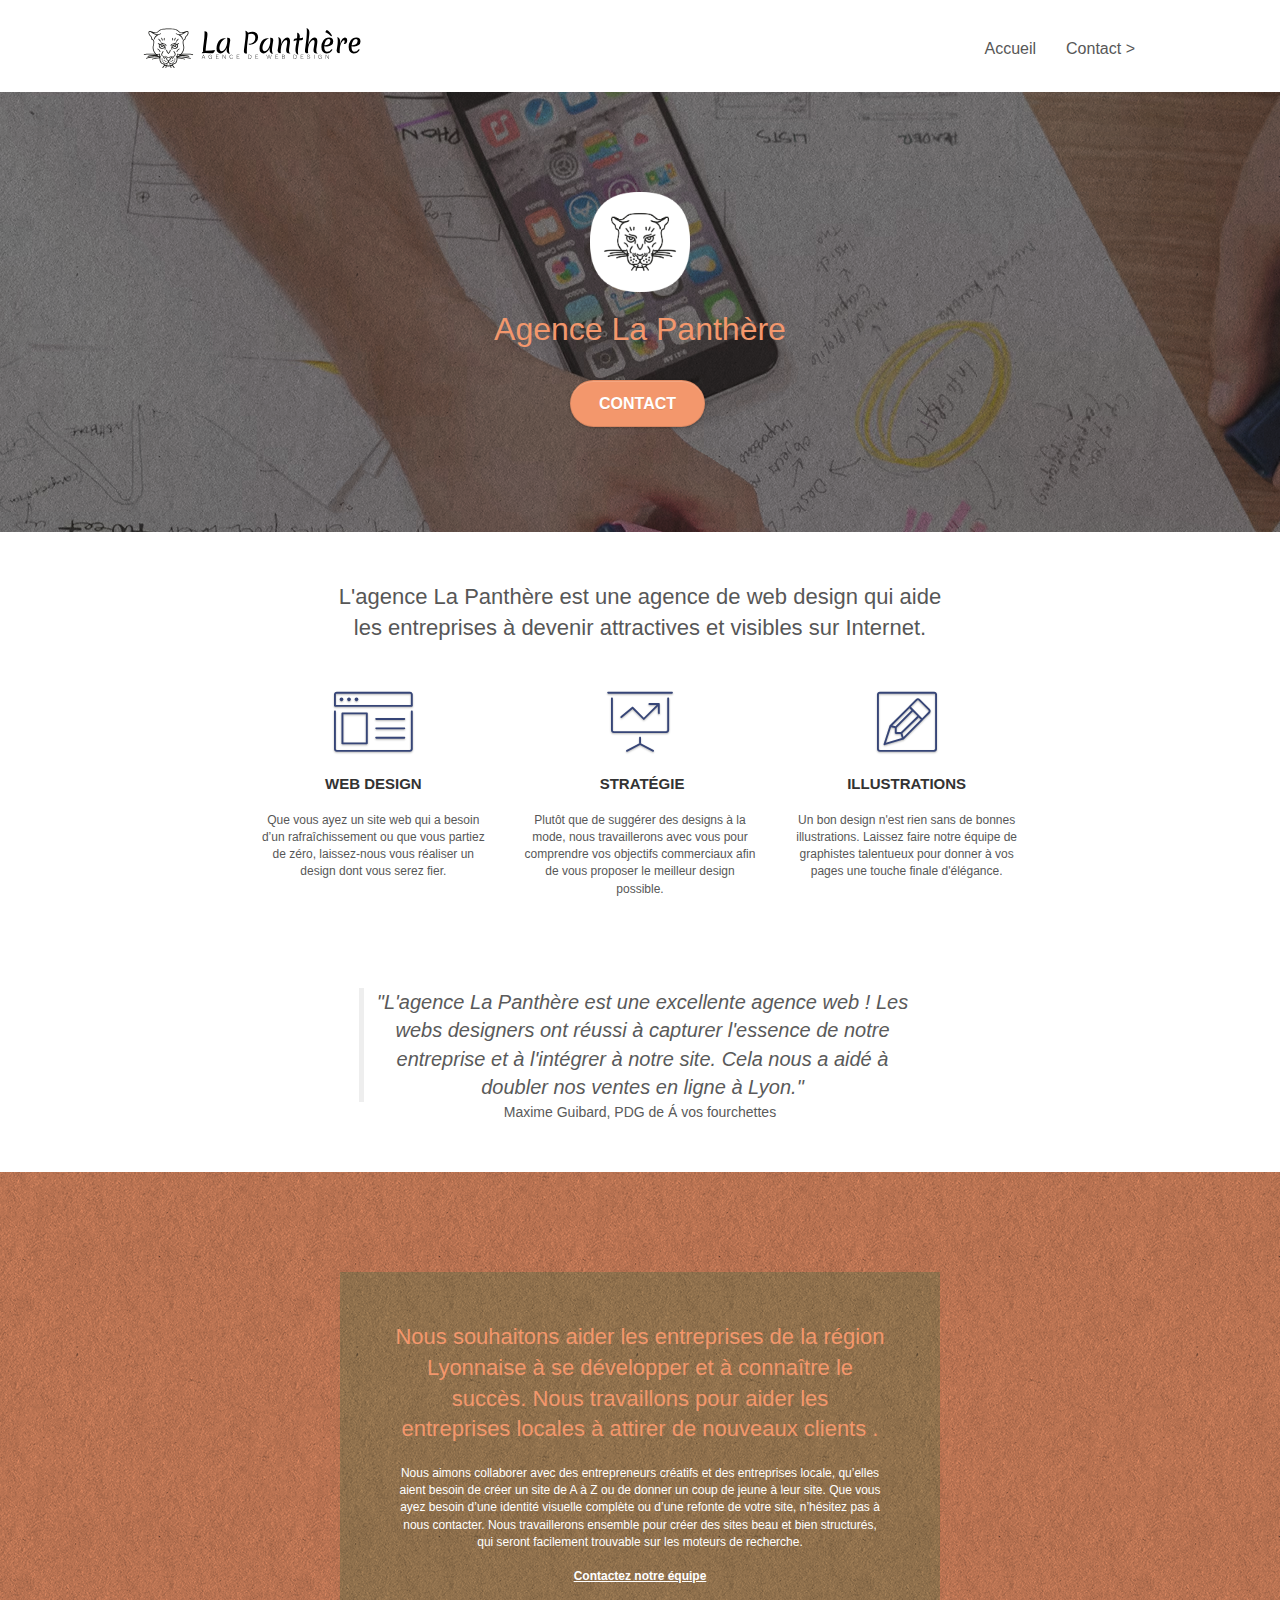
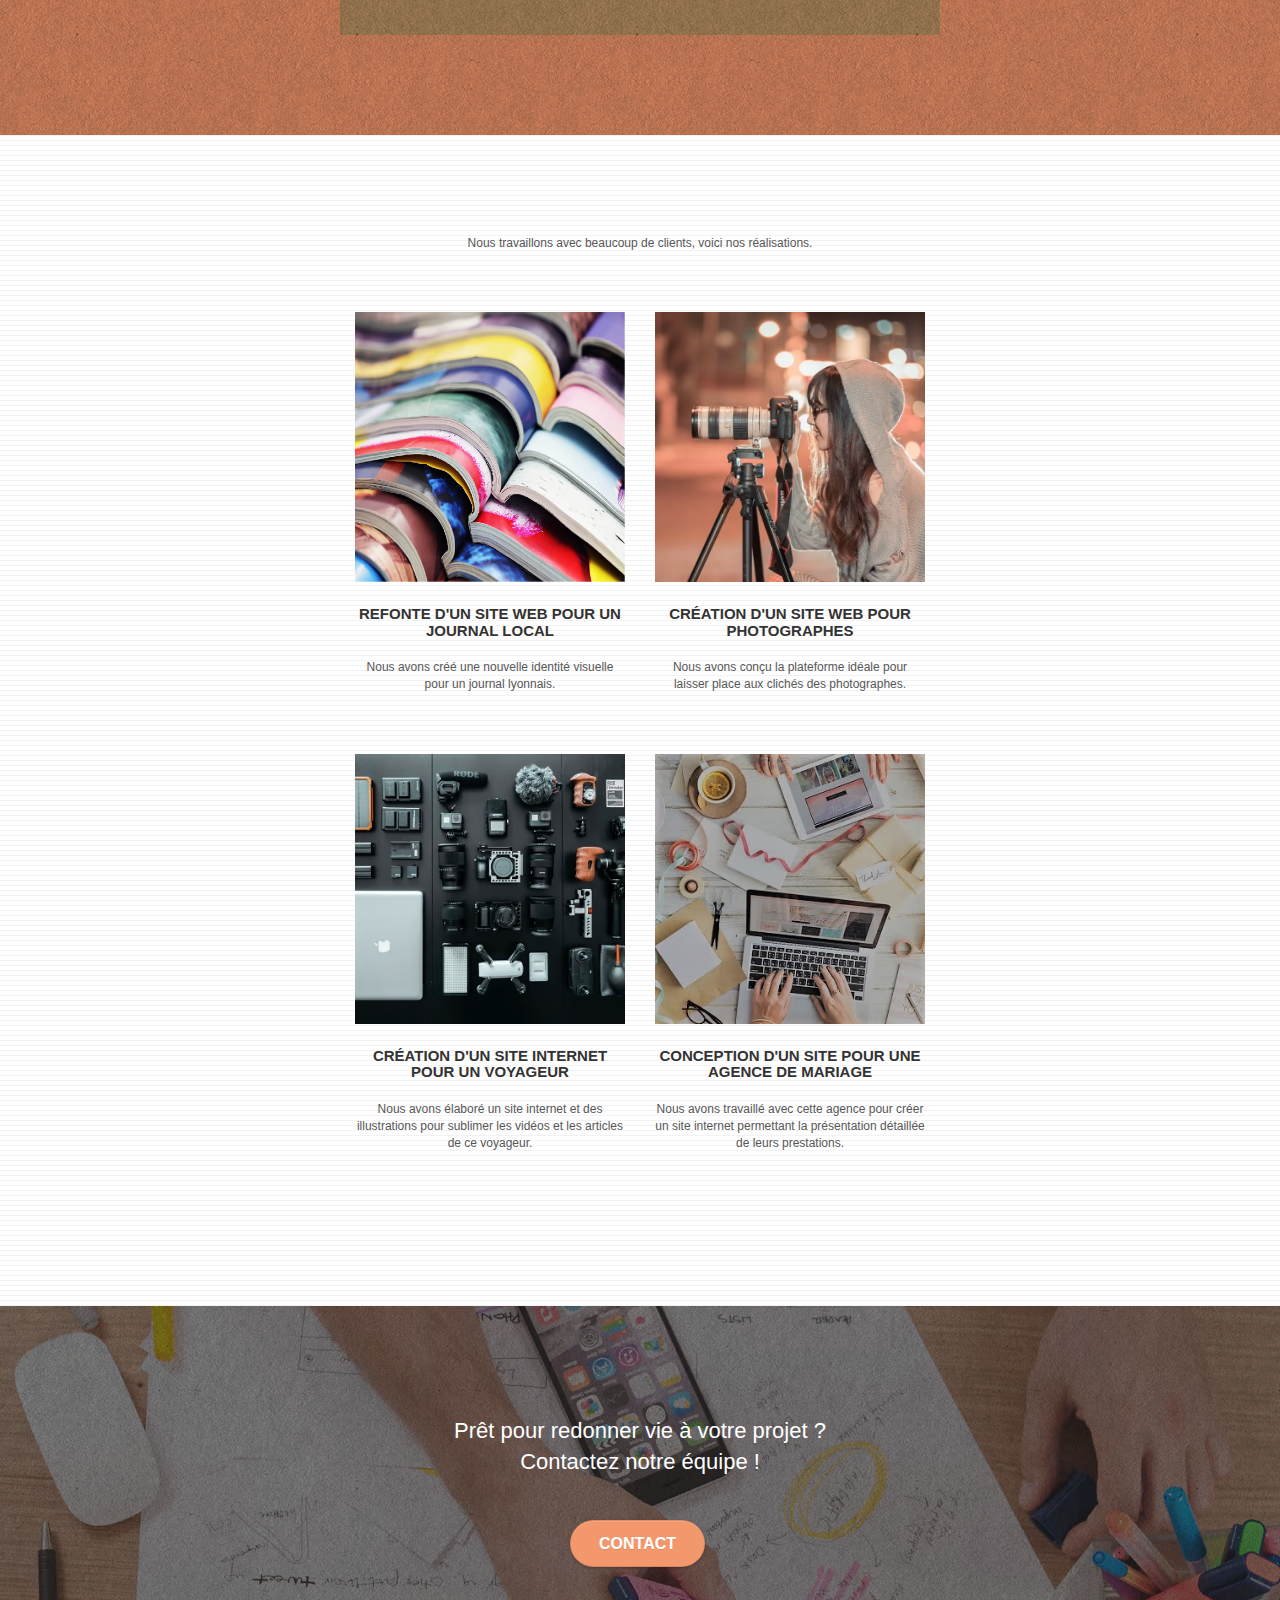
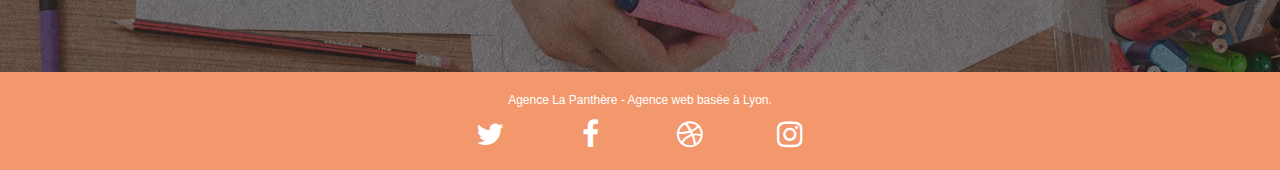
==== index.html @ 61e49437 "fix text color bloc5 indexhtml" ====
<!DOCTYPE html>
<html lang="fr">
  <head>
    <meta charset="utf-8" />
    <meta
      name="description"
      content="La Panthère est une entreprise de webdesign à Paris qui aide les entreprises a développer leur image et leur image et leur branding sur internet."
    />
    <meta
      name="viewport"
      content="width=device-width, initial-scale=1.0, viewport-fit=cover"
    />
    <link rel="shortcut icon" type="image/png" href="favicon.jpg" />

    <link rel="stylesheet" type="text/css" href="./css/bootstrap.css" />
    <link rel="stylesheet" type="text/css" href="style.css" />
    <link rel="stylesheet" type="text/css" href="./css/font-awesome.css" />
    <link rel="stylesheet" type="text/css" href="./css/et-line.css" />

    <title>Agence La Panthère - Entreprise de web design à Paris</title>

    <!-- Analytics -->

    <!-- Analytics END -->
  </head>
  <body>
    <!-- Principal conteneur -->
    <div class="page-container">
      <!-- bloc-0 -->
      <header class="bloc bgc-white l-bloc" id="bloc-0">
        <div class="container bloc-sm">
          <nav class="navbar row">
            <div class="navbar-header">
              <a class="navbar-brand" href="index.html"
                ><img
                  src="img/agence-la-panthere-monochrome.svg"
                  alt="Image d'une tête de panthère suivi du nom de l'entreprise 'Agence La panthère'"
                  height="40"
                  width="100%"
              /></a>
              <button
                id="nav-toggle"
                type="button"
                class="ui-navbar-toggle navbar-toggle"
                data-toggle="collapse"
                data-target=".navbar-1"
              >
                <span class="sr-only">Toggle navigation</span
                ><span class="icon-bar"></span><span class="icon-bar"></span
                ><span class="icon-bar"></span>
              </button>
            </div>
            <div class="collapse navbar-collapse navbar-1 special-dropdown-nav">
              <ul class="site-navigation nav navbar-nav">
                <li>
                  <a href="index.html">Accueil</a>
                </li>
                <li>
                  <a href="contact.html">Contact &gt;</a>
                </li>
              </ul>
            </div>
          </nav>
        </div>
      </header>
      <!-- bloc-0 END -->

      <main>
        <!-- bloc-1-presentation -->
        <section
          class="bloc bgc-dark-slate-blue bg-banniere d-bloc bg-t-edge bloc-bg-texture texture-paper b-parallax"
          id="bloc-1-hero"
        >
          <div class="container bloc-lg">
            <div class="row tight-width-whitespace">
              <div class="col-sm-12">
                <img
                  src="img/logo-min.png"
                  class="center-block image-resize-mode"
                  height="100%"
                  width="100"
                  alt="Image d'une tête de panthère - logo de l'agence"
                />
                <h1 class="text-center hero-bloc-text tc-white">
                  Agence La Panthère
                </h1>
                <div class="text-center">
                  <a
                    href="contact.html"
                    class="btn btn-lg btn-clean btn-rd cta-hero btn-atomic-tangerine"
                    id="cta-hero"
                    >Contact</a
                  >
                </div>
              </div>
            </div>
          </div>
        </section>
        <!-- bloc-1-presentation END -->

        <!-- bloc-2-services -->
        <section class="bloc bgc-white l-bloc" id="bloc-2-services">
          <div class="container bloc-md">
            <div class="row">
              <div class="col-sm-12 text-center">
                <h2 class="remplacement_titre">
                  L'agence La Panthère est une agence de web design qui aide les
                  entreprises à devenir attractives et visibles sur Internet.
                </h2>
              </div>
            </div>
            <div class="row voffset-lg med-width-whitespace">
              <div class="col-sm-4">
                <div class="text-center">
                  <span
                    class="et-icon-browser sm-shadow icon-dark-slate-blue icons icon-lg"
                  ></span>
                </div>
                <h3 class="mg-md text-center">Web design</h3>
                <p class="text-center">
                  Que vous ayez un site web qui a besoin d&rsquo;un
                  rafraîchissement ou que vous partiez de zéro, laissez-nous
                  vous réaliser un design dont vous serez fier.
                </p>
              </div>
              <div class="col-sm-4">
                <div class="text-center">
                  <span
                    class="et-icon-presentation sm-shadow icon-dark-slate-blue icons icon-lg"
                  ></span>
                </div>
                <h3 class="mg-md text-center">&nbsp;Stratégie</h3>
                <p class="text-center">
                  Plutôt que de suggérer des designs à la mode, nous
                  travaillerons avec vous pour comprendre vos objectifs
                  commerciaux afin de vous proposer le meilleur design
                  possible.<br />
                </p>
              </div>
              <div class="col-sm-4">
                <div class="text-center">
                  <span
                    class="et-icon-edit sm-shadow icon-dark-slate-blue icons icon-lg"
                  ></span>
                </div>
                <h3 class="mg-md text-center">Illustrations</h3>
                <p class="text-center">
                  Un bon design n'est rien sans de bonnes illustrations. Laissez
                  faire notre équipe de graphistes talentueux pour donner à vos
                  pages une touche finale d'élégance.
                </p>
              </div>
            </div>
            <div class="row voffset-lg voffset">
              <div class="col-xs-12 col-md-8 col-md-offset-2 text-center">
                <blockquote class="remplacement_citation">
                  "L'agence La Panthère est une excellente agence web ! Les webs
                  designers ont réussi à capturer l'essence de notre entreprise
                  et à l'intégrer à notre site. Cela nous a aidé à doubler nos
                  ventes en ligne à Lyon."
                </blockquote>
                <cite class="remplacement_auteur"
                  >Maxime Guibard, PDG de Á vos fourchettes</cite
                >
              </div>
            </div>
          </div>
        </section>
        <!-- bloc-2-services END -->

        <!-- bloc-3-what-i-do -->
        <section
          class="bloc tc-white bgc-atomic-tangerine bg-presentation d-bloc bloc-bg-texture texture-paper b-parallax"
          id="bloc-3-what-i-do"
        >
          <div class="container bloc-lg">
            <div class="row tight-width-whitespace black-background">
              <div class="col-sm-12">
                <h2 class="mg-md text-center tc-white">
                  Nous souhaitons aider les entreprises de la région Lyonnaise à
                  se développer et à connaître le succès. Nous travaillons pour
                  aider les entreprises locales à attirer de nouveaux clients
                  .<br />
                </h2>
                <p class="text-center white">
                  Nous aimons collaborer avec des entrepreneurs créatifs et des
                  entreprises locale, qu’elles aient besoin de créer un site de
                  A à Z ou de donner un coup de jeune à leur site. Que vous ayez
                  besoin d’une identité visuelle complète ou d’une refonte de
                  votre site, n’hésitez pas à nous contacter. Nous travaillerons
                  ensemble pour créer des sites beau et bien structurés, qui
                  seront facilement trouvable sur les moteurs de recherche.
                  <br /><br /><a class="ltc-white bold-link" href="contact.html"
                    >Contactez notre équipe</a
                  ><br />
                </p>
              </div>
            </div>
          </div>
        </section>
        <!-- bloc-3-what-i-do END -->

        <!-- bloc-4-portfolio -->
        <section
          class="bloc bgc-white bg-lines-h2-bg bg-repeat l-bloc"
          id="bloc-4-portfolio"
        >
          <div class="container bloc-lg">
            <div class="row">
              <div class="col-sm-12 text-center">
                <p>
                  Nous travaillons avec beaucoup de clients, voici nos
                  réalisations.
                </p>
              </div>
            </div>
            <div class="row tight-width-whitespace portfolio-row">
              <div class="col-sm-6">
                <a
                  href="#"
                  data-lightbox="img/1.avif"
                  data-gallery-id="gallery-1"
                  data-caption="Refonte d'un site web pour un journal local"
                  data-frame="snapshot-lb"
                  ><img
                    height="100%"
                    width="100%"
                    src="img/1.avif"
                    alt="Empilement de livres ouverts en décalage et aux couleurs
                  diverses."
                    class="img-responsive portfolio-thumb"
                /></a>
                <h3 class="mg-md text-center">
                  Refonte d'un site web pour un journal local
                </h3>
                <p class="text-center">
                  Nous avons créé une nouvelle identité visuelle pour un journal
                  lyonnais.
                </p>
              </div>
              <div class="col-sm-6">
                <a
                  href="#"
                  data-lightbox="img/2.avif"
                  data-gallery-id="gallery-1"
                  data-caption="Création d'un site web pour photographes"
                  data-frame="snapshot-lb"
                  ><img
                    height="100%"
                    width="100%"
                    src="img/2.avif"
                    class="img-responsive portfolio-thumb"
                    alt="Jeune photographe de rue prenant un cliché dans la nuit."
                /></a>
                <h3 class="mg-md text-center">
                  Création d'un site web pour photographes
                </h3>
                <p class="text-center">
                  Nous avons conçu la plateforme idéale pour laisser place aux
                  clichés des photographes.
                </p>
              </div>
            </div>
            <div class="row tight-width-whitespace portfolio-row">
              <div class="col-sm-6">
                <a
                  href="#"
                  data-lightbox="img/3.avif"
                  data-gallery-id="gallery-1"
                  data-caption="Création d'un site internet pour un voyageur"
                  data-frame="snapshot-lb"
                  ><img
                    height="100%"
                    width="100%"
                    src="img/3.avif"
                    class="img-responsive portfolio-thumb"
                    alt="Divers éléments d'appareils photo, ordinateur, micro, batteries d'énergie..."
                /></a>
                <h3 class="mg-md text-center">
                  Création d'un site internet pour un voyageur
                </h3>
                <p class="text-center">
                  Nous avons élaboré un site internet et des illustrations pour
                  sublimer les vidéos et les articles de ce voyageur.
                </p>
              </div>
              <div class="col-sm-6">
                <a
                  href="#"
                  data-lightbox="img/4.avif"
                  data-gallery-id="gallery-1"
                  data-caption="Conception d'un site pour une agence de mariage"
                  data-frame="snapshot-lb"
                  ><img
                    height="100%"
                    width="100%"
                    src="img/4.avif"
                    class="img-responsive portfolio-thumb"
                    alt="Table de travail avec des rubans, des cartes postales, ciseau, des enveloppes, du scotch..."
                /></a>
                <h3 class="mg-md text-center">
                  Conception d'un site pour une agence de mariage
                </h3>
                <p class="text-center">
                  Nous avons travaillé avec cette agence pour créer un site
                  internet permettant la présentation détaillée de leurs
                  prestations.
                </p>
              </div>
            </div>
          </div>
        </section>
        <!-- bloc-4-portfolio END -->

        <!-- bloc-5-cta -->
        <section
          class="bloc bgc-dark-slate-blue bg-banniere d-bloc bloc-bg-texture texture-paper"
          id="bloc-5-cta"
        >
          <div class="container bloc-lg">
            <div class="row relative">
              <h2 class="mg-md text-center white">
                Prêt pour redonner vie à votre projet ?<br />Contactez notre
                équipe !
              </h2>
              <div class="col-sm-12 text-center">
                <a
                  href="contact.html"
                  class="btn btn-atomic-tangerine btn-clean btn-rd btn-lg cta-hero"
                  >Contact</a
                >
              </div>
            </div>
          </div>
        </section>
        <!-- bloc-5-cta END -->
      </main>

      <!-- Footer - bloc-8 -->
      <footer class="bloc bgc-atomic-tangerine d-bloc" id="bloc-8">
        <div class="container bloc-sm">
          <div class="row">
            <div class="col-sm-12">
              <p class="text-center white">
                Agence La Panthère - Agence web basée à Lyon.<br />
              </p>
              <div class="row row-no-gutters social">
                <div class="col-sm-3">
                  <div class="text-center">
                    <a class="social" href="#" aria-label="twitter"
                      ><span class="fa fa-twitter icon-md"></span
                    ></a>
                  </div>
                </div>
                <div class="col-sm-3">
                  <div class="text-center">
                    <a class="social" href="#" aria-label="facebook"
                      ><span class="fa fa-facebook icon-md"></span
                    ></a>
                  </div>
                </div>
                <div class="col-sm-3">
                  <div class="text-center">
                    <a class="social" href="#" aria-label="dribble"
                      ><span class="fa fa-dribbble icon-md"></span
                    ></a>
                  </div>
                </div>
                <div class="col-sm-3">
                  <div class="text-center">
                    <a class="social" href="#" aria-label="instagram"
                      ><span class="fa fa-instagram icon-md"></span
                    ></a>
                  </div>
                </div>
              </div>
            </div>
          </div>
        </div>
      </footer>
      <!-- Footer - bloc-8 END -->
    </div>
    <!-- Principal conteneur END -->

    <!-- zone de script-->
    <script src="./js/jquery-2.1.0.js" defer></script>
    <script src="./js/bootstrap.js" defer></script>
    <script src="./js/blocs.js" defer></script>
    <script src="./js/jquery.touchSwipe.js" defer></script>
    <script src="./js/gmaps.js" defer></script>
  </body>
</html>
---- style.css ----
body {
  margin: 0;
  padding: 0;
  background: #fff;
  overflow-x: hidden;
  -webkit-font-smoothing: antialiased;
  -moz-osx-font-smoothing: grayscale;
}

a,
button {
  transition: all 0.3s ease-in-out;
  outline: none !important;
}

a:hover {
  text-decoration: none;
  cursor: pointer;
}

#page-loading-blocs-notifaction {
  position: fixed;
  top: 0;
  bottom: 0;
  width: 100%;
  z-index: 100000;
  background: #ffffff url("img/pageload-spinner.gif") no-repeat center center;
}

.bloc {
  width: 100%;
  clear: both;
  background: 50% 50% no-repeat;
  padding: 0 50px;
  -webkit-background-size: cover;
  -moz-background-size: cover;
  -o-background-size: cover;
  background-size: cover;
  position: relative;
}

.bloc .container {
  padding-left: 0;
  padding-right: 0;
}

.bloc-lg {
  padding: 100px 50px;
}

.bloc-md {
  padding: 50px;
}

.bloc-sm {
  padding: 20px 50px;
}

.bg-center,
.bg-l-edge,
.bg-r-edge,
.bg-t-edge,
.bg-b-edge,
.bg-tl-edge,
.bg-bl-edge,
.bg-tr-edge,
.bg-br-edge,
.bg-repeat {
  -webkit-background-size: auto !important;
  -moz-background-size: auto !important;
  -o-background-size: auto !important;
  background-size: auto !important;
}

.bg-repeat {
  background: repeat;
}

.bg-t-edge {
  background: top no-repeat;
}

.bloc-bg-texture::before {
  content: "";
  background-size: 2px 2px;
  position: absolute;
  top: 0;
  bottom: 0;
  left: 0;
  right: 0;
}

.texture-paper::before {
  background: url("img/texture-paper-min.png");
  background-size: 280px 280px;
}

.b-parallax {
  background-attachment: fixed;
}

.d-bloc {
  color: rgba(255, 255, 255, 0.7);
}

.d-bloc button:hover {
  color: rgba(255, 255, 255, 0.9);
}

.d-bloc .icon-round,
.d-bloc .icon-square,
.d-bloc .icon-rounded,
.d-bloc .icon-semi-rounded-a,
.d-bloc .icon-semi-rounded-b {
  border-color: rgba(255, 255, 255, 0.9);
}

.d-bloc .divider-h span {
  border-color: rgba(255, 255, 255, 0.2);
}

.d-bloc .a-btn,
.d-bloc .navbar a,
.d-bloc .navbar-brand,
.d-bloc a .icon-sm,
.d-bloc a .icon-md,
.d-bloc a .icon-lg,
.d-bloc a .icon-xl,
.d-bloc h1 a,
.d-bloc h2 a,
.d-bloc h3 a,
.d-bloc h4 a,
.d-bloc h5 a,
.d-bloc h6 a,
.d-bloc p a {
  color: rgba(255, 255, 255, 0.6);
}

.d-bloc .a-btn:hover,
.d-bloc .navbar a:hover,
.d-bloc .navbar-brand:hover,
.d-bloc a:hover .icon-sm,
.d-bloc a:hover .icon-md,
.d-bloc a:hover .icon-lg,
.d-bloc a:hover .icon-xl,
.d-bloc h1 a:hover,
.d-bloc h2 a:hover,
.d-bloc h3 a:hover,
.d-bloc h4 a:hover,
.d-bloc h5 a:hover,
.d-bloc h6 a:hover,
.d-bloc p a:hover {
  color: rgba(255, 255, 255, 1);
}

.d-bloc .navbar-toggle .icon-bar {
  background: rgba(255, 255, 255, 1);
}

.d-bloc .btn-wire,
.d-bloc .btn-wire:hover {
  color: rgba(255, 255, 255, 1);
  border-color: rgba(255, 255, 255, 1);
}

.d-bloc .panel {
  color: rgba(0, 0, 0, 0.5);
}

.d-bloc .panel button:hover {
  color: rgba(0, 0, 0, 0.7);
}

.d-bloc .panel icon {
  border-color: rgba(0, 0, 0, 0.7);
}

.d-bloc .panel .divider-h span {
  border-color: rgba(0, 0, 0, 0.1);
}

.d-bloc .panel .a-btn {
  color: rgba(0, 0, 0, 0.6);
}

.d-bloc .panel .a-btn:hover {
  color: rgba(0, 0, 0, 1);
}

.d-bloc .panel .btn-wire,
.d-bloc .panel .btn-wire:hover {
  color: rgba(0, 0, 0, 0.7);
  border-color: rgba(0, 0, 0, 0.3);
}

.d-bloc .panel,
.l-bloc {
  color: rgba(0, 0, 0, 0.5);
}

.d-bloc .panel button:hover,
.l-bloc button:hover {
  color: rgba(0, 0, 0, 0.7);
}

.l-bloc .icon-round,
.l-bloc .icon-square,
.l-bloc .icon-rounded,
.l-bloc .icon-semi-rounded-a,
.l-bloc .icon-semi-rounded-b {
  border-color: rgba(0, 0, 0, 0.7);
}

.d-bloc .panel .divider-h span,
.l-bloc .divider-h span {
  border-color: rgba(0, 0, 0, 0.1);
}

.d-bloc .panel .a-btn,
.l-bloc .a-btn,
.l-bloc .navbar a,
.l-bloc .navbar-brand,
.l-bloc a .icon-sm,
.l-bloc a .icon-md,
.l-bloc a .icon-lg,
.l-bloc a .icon-xl,
.l-bloc h1 a,
.l-bloc h2 a,
.l-bloc h3 a,
.l-bloc h4 a,
.l-bloc h5 a,
.l-bloc h6 a,
.l-bloc p a {
  color: rgba(0, 0, 0, 0.6);
}

.d-bloc .panel .a-btn:hover,
.l-bloc .a-btn:hover,
.l-bloc .navbar a:hover,
.l-bloc .navbar-brand:hover,
.l-bloc a:hover .icon-sm,
.l-bloc a:hover .icon-md,
.l-bloc a:hover .icon-lg,
.l-bloc a:hover .icon-xl,
.l-bloc h1 a:hover,
.l-bloc h2 a:hover,
.l-bloc h3 a:hover,
.l-bloc h4 a:hover,
.l-bloc h5 a:hover,
.l-bloc h6 a:hover,
.l-bloc p a:hover {
  color: rgba(0, 0, 0, 1);
}

.l-bloc .navbar-toggle .icon-bar {
  color: rgba(0, 0, 0, 0.6);
}

.d-bloc .panel .btn-wire,
.d-bloc .panel .btn-wire:hover,
.l-bloc .btn-wire,
.l-bloc .btn-wire:hover {
  color: rgba(0, 0, 0, 0.7);
  border-color: rgba(0, 0, 0, 0.3);
}

.voffset {
  margin-top: 30px;
}

.voffset-lg {
  margin-top: 80px;
}

.row-no-gutters {
  margin-right: 0;
  margin-left: 0;
}

.row.row-no-gutters > [class^="col-"],
.row.row-no-gutters > [class*=" col-"] {
  padding-right: 0;
  padding-left: 0;
}

#bloc-1-hero h1 {
  font-size: 32px;
}

.navbar {
  margin-bottom: 0;
  z-index: 1;
}

.navbar-brand {
  height: auto;
  padding: 3px 15px;
  font-size: 25px;
  font-weight: normal;
  font-weight: 600;
  line-height: 44px;
}

.navbar-brand img {
  max-height: 200px;
  margin: 0 5px 0 0;
  display: inline;
}

.navbar-brand img[src$="svg"] {
  min-width: 100px;
}

.nav-center .navbar-brand img {
  margin: 0;
}

.navbar .nav {
  padding-top: 2px;
  margin-right: -16px;
  float: right;
  z-index: 1;
}

.nav > li {
  float: left;
  margin-top: 4px;
  font-size: 16px;
}

.navbar-nav .open .dropdown-menu > li > a {
  text-align: inherit;
}

.nav > li a:hover,
.nav > li a:focus {
  background: transparent;
}

.navbar-toggle {
  margin: 10px 10px 0 0;
  border: 0px;
}

.navbar-toggle:hover {
  background: transparent !important;
}

.navbar-toggle .icon-bar {
  background-color: rgba(0, 0, 0, 0.5);
  width: 26px;
}

.nav-invert .navbar .nav {
  float: left;
}

.nav-invert .navbar-header,
.nav-invert .navbar-brand {
  float: right;
  position: relative;
  z-index: 2;
}

@media (min-width: 768px) {
  .site-navigation {
    position: absolute;
    top: 50%;
    right: 20px;
    transform: translate(0, -50%);
    -webkit-transform: translateY(-50%);
  }
  .nav > li .dropdown-menu a,
  .nav > li .dropdown-menu a:hover {
    color: #484848;
  }
  .nav-invert .site-navigation {
    left: 0;
    right: 0;
  }
  .nav-center {
    text-align: center;
  }
  .nav-center .navbar-header {
    width: 100%;
  }
  .nav-center .navbar-header,
  .nav-center .navbar-brand,
  .nav-center .nav > li {
    float: none;
    display: inline-block;
  }
  .nav-center .site-navigation {
    position: relative;
    width: 100%;
    right: 0;
    margin-right: 0px;
    margin-top: 20px;
  }
  .nav-center.mini-nav .navbar-toggle {
    float: none;
    margin: 10px auto 0;
  }
}

.nav > li > .dropdown a {
  background: none !important;
  display: block;
  padding: 14px 15px;
}

nav .caret {
  margin: 0 5px;
}

.dropdown-menu .dropdown-menu {
  top: -8px;
  left: 100%;
}

.dropdown-menu .dropmenu-flow-right {
  top: 100%;
  left: 0;
  margin-left: -1px;
  border-top-left-radius: 0;
  border-top-right-radius: 0;
}

.dropdown-menu .dropdown span {
  border: 4px solid black;
  border-top-color: transparent;
  border-right-color: transparent;
  border-bottom-color: transparent;
  margin: 6px -5px 0 0 !important;
  float: right;
}

.mg-md {
  margin-top: 10px;
  margin-bottom: 20px;
}

.mg-lg {
  margin-top: 10px;
  margin-bottom: 40px;
}

.btn {
  margin: 0 5px 5px 0;
}

.btn.pull-right {
  margin: 0 0 5px 5px;
}

.btn-d,
.btn-d:hover,
.btn-d:focus {
  color: #fff;
  background: rgba(0, 0, 0, 0.3);
}

button {
  outline: none !important;
}

.btn-rd {
  border-radius: 40px;
}

.btn-clean {
  border: 1px solid rgba(0, 0, 0, 0.08);
  border-bottom-color: rgba(0, 0, 0, 0.1);
  text-shadow: 0 1px 0 rgba(0, 0, 1, 0.1);
  box-shadow: 0 1px 3px rgba(0, 0, 1, 0.25),
    inset 0 1px 0 0 rgba(255, 255, 255, 0.15);
}

.icon-md {
  font-size: 30px !important;
}

.icon-lg {
  font-size: 60px !important;
}

.sm-shadow {
  text-shadow: 0 1px 2px rgba(0, 0, 0, 0.3);
}

.panel-sq,
.panel-sq .panel-heading,
.panel-sq .panel-footer {
  border-radius: 0;
}

.panel-rd {
  border-radius: 30px;
}

.panel-rd .panel-heading {
  border-radius: 29px 29px 0 0;
}

.panel-rd .panel-footer {
  border-radius: 0 0 29px 29px;
}

.form-control {
  border-color: rgba(0, 0, 0, 0.1);
  box-shadow: none;
}

.scrollToTop {
  width: 40px;
  height: 40px;
  position: fixed;
  bottom: 20px;
  right: 20px;
  opacity: 0;
  z-index: 500;
  transition: all 0.3s ease-in-out;
}

.scrollToTop span {
  margin-top: 6px;
}

.showScrollTop {
  font-size: 14px;
  opacity: 1;
}

a[data-lightbox] {
  position: relative;
  display: block;
  text-align: center;
}

a[data-lightbox]:hover::before {
  content: "+";
  font-family: "HelveticaNeue-Light", "Helvetica Neue Light", "Helvetica Neue",
    Helvetica, Arial;
  font-size: 32px;
  width: 50px;
  height: 50px;
  margin-left: -25px;
  border-radius: 50%;
  background: rgba(0, 0, 0, 0.6);
  color: #fff;
  font-weight: 100;
  z-index: 1;
  position: absolute;
  top: 50%;
  transform: translateY(-50%);
  -webkit-transform: translateY(-50%);
}

a[data-lightbox]:hover img {
  opacity: 0.6;
  -webkit-animation-fill-mode: none;
  animation-fill-mode: none;
}

#lightbox-modal {
  display: flex;
  align-items: center;
}

#lightbox-modal .modal-dialog {
  width: 90%;
  max-width: 900px;
  margin: 0 auto 0;
}

#lightbox-modal .modal-dialog img {
  max-height: 90vh;
  margin: 0 auto;
}

.lightbox-caption {
  padding: 20px;
  color: #fff;
  background: rgba(0, 0, 0, 0.5);
  position: absolute;
  left: 15px;
  right: 15px;
  bottom: 5px;
}

.close-lightbox {
  color: #fff;
  font-size: 30px;
  position: absolute;
  top: 20px;
  right: 20px;
  z-index: 20;
  background: rgba(0, 0, 0, 0.5);
  border: none;
  line-height: 30px;
  padding: 0 9px 5px;
  opacity: 0.3;
}

.close-lightbox:hover,
.next-lightbox:hover,
.prev-lightbox:hover {
  opacity: 1;
  color: #fff;
}

.next-lightbox,
.prev-lightbox {
  font-size: 20px;
  color: rgba(255, 255, 255, 0.9);
  background: rgba(0, 0, 0, 0.5);
  transition: all 0.2s ease-in-out;
  position: absolute;
  top: 45%;
  z-index: 1;
  opacity: 0.4;
}

.next-lightbox {
  padding: 6px 8px 1px 13px;
  right: 25px;
}

.prev-lightbox {
  padding: 6px 13px 1px 10px;
  left: 25px;
}

.snapshot-lb .modal-body {
  padding-bottom: 45px;
}

.snapshot-lb .lightbox-caption {
  padding: 0;
  color: rgba(0, 0, 0, 0.5);
  background: none;
}

h1,
h2,
h3,
h4,
h5,
h6,
p,
label,
.btn,
a {
  font-family: "helvetica";
  font-weight: 400;
  color: #575757 !important;
}

.container {
  max-width: 1000px;
}

.hero-bloc-text {
  font-size: 38px;
}

.hero-bloc-text-sub {
  font-size: 36px;
}

.statement-bloc-text {
  line-height: 26px;
  font-style: italic;
  font-size: 20px;
  text-align: center;
  font-weight: lighter;
  max-width: 520px;
  margin: auto auto auto auto;
}

p {
  font-size: 12px;
}

.tight-width-whitespace {
  max-width: 600px;
  margin: auto auto auto auto;
}

.h1 {
  font-size: 20px;
  font-family: "Open Sans";
}

.cta-hero {
  margin-top: 22px;
  color: #ffffff !important;
  text-transform: uppercase;
  padding: 12px 28px 12px 28px;
  font-size: 16px;
  font-weight: 700;
}

.social {
  max-width: 400px;
  margin: auto auto auto auto;
}

.social > span {
  color: #fff !important;
  transition: 0.3s;
}
.social > span:hover {
  color: #000 !important;
}

h2 {
  font-size: 22px;
  line-height: 1.4em;
}

h3 {
  font-size: 15px;
  text-transform: uppercase;
  font-weight: 700;
  color: #333333 !important;
}

.med-width-whitespace {
  max-width: 800px;
  margin: auto auto auto auto;
  box-shadow: 0px 0px 0px #000000;
}

h1 {
  color: #333333 !important;
}

h4 {
  color: #333333 !important;
}

.icons {
  margin-bottom: 14px;
  margin-top: 24px;
}

.white {
  color: #fff !important;
}

.portfolio-thumb {
  margin-bottom: 24px;
}

.portfolio-row {
  margin-bottom: 44px;
  margin-top: 50px;
}

.avatar {
  box-shadow: 0px 4px 9px rgba(0, 0, 0, 0.3);
}

.black-background {
  background-color: rgba(165, 147, 99, 0.7);
  padding: 40px 40px 40px 40px;
}

.bold-link {
  font-weight: 900;
  text-decoration: underline !important;
}

.bgc-white {
  background-color: #ffffff;
}

.bgc-dark-slate-blue {
  background-color: #364577;
}

.bgc-atomic-tangerine {
  background-color: #f3976c;
}

.tc-white {
  color: #f3976c !important;
}

.btn-atomic-tangerine {
  background: #f3976c;
  color: #ffffff !important;
}

.btn-atomic-tangerine:hover {
  background: #c27956 !important;
  color: #ffffff !important;
}

.ltc-white {
  color: #ffffff !important;
}

.ltc-white:hover {
  color: #cccccc !important;
}

.ltc-atomic-tangerine {
  color: #f3976c !important;
}

.ltc-atomic-tangerine:hover {
  color: #c27956 !important;
}

.icon-dark-slate-blue {
  color: #364577 !important;
  border-color: #364577 !important;
}

.bg-dots-bg {
  background-image: url("img/dots-bg.png");
}

.bg-lines-h2-bg {
  background-image: url("img/lines-h2-bg.png");
}

.bg-banniere {
  background-image: url("img/agence-la-panthere.avif");
}

.bg-presentation {
  background-image: url("img/image-de-presentation.avif");
}

@media (max-width: 1024px) {
  .bloc {
    padding-left: 20px;
    padding-right: 20px;
  }
  .bloc.full-width-bloc,
  .bloc-tile-2.full-width-bloc .container,
  .bloc-tile-3.full-width-bloc .container,
  .bloc-tile-4.full-width-bloc .container {
    padding-left: 0;
    padding-right: 0;
  }
}

@media (max-width: 992px) and (min-width: 768px) {
  .navbar .nav {
    max-width: 80%;
  }
  .nav-center.navbar .nav {
    max-width: 100%;
  }
}

@media only screen and (min-device-width: 768px) and (max-device-width: 1024px) and (orientation: landscape) {
  .b-parallax {
    background-attachment: scroll;
  }
}

@media only screen and (min-device-width: 1024px) and (max-device-width: 1366px) and (-webkit-min-device-pixel-ratio: 1.5) {
  .b-parallax {
    background-attachment: scroll;
  }
}

@media (max-width: 991px) {
  .container {
    width: 100%;
  }
  .b-parallax {
    background-attachment: scroll;
  }
  .page-container,
  #hero-bloc {
    overflow-x: hidden;
    position: relative;
  }
  .bloc {
    padding-left: constant(safe-area-inset-left);
    padding-right: constant(safe-area-inset-right);
  }
  .bloc-group,
  .bloc-group .bloc {
    display: block;
    width: 100%;
  }
  .bloc-fill-screen .fill-bloc-top-edge,
  .bloc-fill-screen .fill-bloc-bottom-edge {
    padding: 0 20px;
    padding-left: constant(safe-area-inset-left);
    padding-right: constant(safe-area-inset-right);
  }
}

@media (max-width: 767px) {
  .page-container {
    overflow-x: hidden;
    position: relative;
  }
  h1,
  h2,
  h3,
  h4,
  h5,
  h6,
  p,
  #disqus_thread {
    padding-left: 10px !important;
    padding-right: 10px !important;
  }
  .b-parallax {
    background-attachment: scroll;
  }
  .navbar .nav {
    padding-top: 0;
    border-top: 1px solid rgba(0, 0, 0, 0.2);
    float: none !important;
  }
  .navbar.row {
    margin-left: 0;
    margin-right: 0;
  }
  .site-navigation {
    position: inherit;
    transform: none;
    -webkit-transform: none;
    -ms-transform: none;
  }
  .nav > li {
    margin-top: 0;
    border-bottom: 1px solid rgba(0, 0, 0, 0.1);
    background: rgba(0, 0, 0, 0.05);
    text-align: left;
    padding-left: 15px;
    width: 100%;
  }
  .nav > li:hover {
    background: rgba(0, 0, 0, 0.08);
  }
  .dropdown .dropdown a .caret {
    float: none;
    margin: 5px 0 0 10px !important;
    border: 4px solid black;
    border-bottom-color: transparent;
    border-right-color: transparent;
    border-left-color: transparent;
  }
  #hero-bloc .navbar .nav {
    background: rgba(0, 0, 0, 0.8);
  }
  #hero-bloc .navbar .nav a {
    color: rgba(255, 255, 255, 0.6);
  }
  .hero {
    padding: 50px 0;
  }
  .hero-nav {
    left: -1px;
    right: -1px;
  }
  .navbar-collapse {
    padding: 0;
    overflow-x: hidden;
    -webkit-box-shadow: none;
    box-shadow: none;
  }
  .navbar-brand img {
    max-height: 40px;
    width: auto;
  }
  .nav-invert .navbar-header {
    float: none;
    width: 100%;
  }
  .nav-invert .navbar-toggle {
    float: left;
    margin-left: 10px;
  }
  .bloc {
    padding-left: 0;
    padding-right: 0;
  }
  .bloc-xxl,
  .bloc-xl,
  .bloc-lg {
    padding: 40px 0;
  }
  .bloc-sm,
  .bloc-md {
    padding-left: 0;
    padding-right: 0;
  }
  .bloc-tile-2 .container,
  .bloc-tile-3 .container,
  .bloc-tile-4 .container,
  .bloc-fill-screen .fill-bloc-top-edge,
  .bloc-fill-screen .fill-bloc-bottom-edge {
    padding-left: 0;
    padding-right: 0;
  }
  .a-block {
    padding: 0 10px;
  }
  .btn-dwn {
    display: none;
  }
  .voffset {
    margin-top: 5px;
  }
  .voffset-md {
    margin-top: 20px;
  }
  .voffset-lg {
    margin-top: 30px;
  }
  form {
    padding: 5px;
  }
  .close-lightbox {
    display: inline-block;
  }
  .blocsapp-device-iphone5 {
    background-size: 216px 425px;
    padding-top: 60px;
    width: 216px;
    height: 425px;
  }
  .blocsapp-device-iphone5 img {
    width: 180px;
    height: 320px;
  }
}

@media (max-width: 400px) {
  .bloc {
    padding-left: 0;
    padding-right: 0;
  }
}

@media (max-width: 767px) {
  .bloc-mob-center-text {
    text-align: center;
  }
}

/* ajout d'un titre */
/* remplacement des textes images par des textes*/
.remplacement_titre {
  max-width: 613px;
  margin: 0 auto;
  margin-bottom: 24px;
  font-size: 22px;
}
/*citation*/
/* remplacement des textes images par des textes*/
.remplacement_citation {
  max-width: 562px;
  color: rgb(90, 90, 90);
  font-style: italic;
  font-size: 20px;
  font-weight: 300;
  margin: 0 auto;
  padding: 0;
}
/* auteur de la citation*/
.remplacement_auteur {
  color: rgb(90, 90, 90);
  font-style: normal;
}
.remplacement_texte {
  max-width: 476px;
  font-size: 22px;
  margin: 0 auto;
  padding-top: 10px;
}

.relative {
  position: relative;
}
---- css/et-line.css ----
@font-face{font-family:et-line;src:url(../fonts/et-line.eot);src:url(../fonts/et-line.eot?#iefix) format('embedded-opentype'),url(../fonts/et-line.woff) format('woff'),url(../fonts/et-line.ttf) format('truetype'),url(../fonts/et-line.svg#et-line) format('svg');font-weight:400;font-style:normal}.et-icon-adjustments,.et-icon-alarmclock,.et-icon-anchor,.et-icon-aperture,.et-icon-attachment,.et-icon-bargraph,.et-icon-basket,.et-icon-beaker,.et-icon-bike,.et-icon-book-open,.et-icon-briefcase,.et-icon-browser,.et-icon-calendar,.et-icon-camera,.et-icon-caution,.et-icon-chat,.et-icon-circle-compass,.et-icon-clipboard,.et-icon-clock,.et-icon-cloud,.et-icon-compass,.et-icon-desktop,.et-icon-dial,.et-icon-document,.et-icon-documents,.et-icon-download,.et-icon-dribbble,.et-icon-edit,.et-icon-envelope,.et-icon-expand,.et-icon-facebook,.et-icon-flag,.et-icon-focus,.et-icon-gears,.et-icon-genius,.et-icon-gift,.et-icon-global,.et-icon-globe,.et-icon-googleplus,.et-icon-grid,.et-icon-happy,.et-icon-hazardous,.et-icon-heart,.et-icon-hotairballoon,.et-icon-hourglass,.et-icon-key,.et-icon-laptop,.et-icon-layers,.et-icon-lifesaver,.et-icon-lightbulb,.et-icon-linegraph,.et-icon-linkedin,.et-icon-lock,.et-icon-magnifying-glass,.et-icon-map,.et-icon-map-pin,.et-icon-megaphone,.et-icon-mic,.et-icon-mobile,.et-icon-newspaper,.et-icon-notebook,.et-icon-paintbrush,.et-icon-paperclip,.et-icon-pencil,.et-icon-phone,.et-icon-picture,.et-icon-pictures,.et-icon-piechart,.et-icon-presentation,.et-icon-pricetags,.et-icon-printer,.et-icon-profile-female,.et-icon-profile-male,.et-icon-puzzle,.et-icon-quote,.et-icon-recycle,.et-icon-refresh,.et-icon-ribbon,.et-icon-rss,.et-icon-sad,.et-icon-scissors,.et-icon-scope,.et-icon-search,.et-icon-shield,.et-icon-speedometer,.et-icon-strategy,.et-icon-streetsign,.et-icon-tablet,.et-icon-target,.et-icon-telescope,.et-icon-toolbox,.et-icon-tools,.et-icon-tools-2,.et-icon-trophy,.et-icon-tumblr,.et-icon-twitter,.et-icon-upload,.et-icon-video,.et-icon-wallet,.et-icon-wine{font-family:et-line;speak:none;font-style:normal;font-weight:400;font-variant:normal;text-transform:none;line-height:1;-webkit-font-smoothing:antialiased;-moz-osx-font-smoothing:grayscale;display:inline-block}.et-icon-mobile:before{content:"\e000"}.et-icon-laptop:before{content:"\e001"}.et-icon-desktop:before{content:"\e002"}.et-icon-tablet:before{content:"\e003"}.et-icon-phone:before{content:"\e004"}.et-icon-document:before{content:"\e005"}.et-icon-documents:before{content:"\e006"}.et-icon-search:before{content:"\e007"}.et-icon-clipboard:before{content:"\e008"}.et-icon-newspaper:before{content:"\e009"}.et-icon-notebook:before{content:"\e00a"}.et-icon-book-open:before{content:"\e00b"}.et-icon-browser:before{content:"\e00c"}.et-icon-calendar:before{content:"\e00d"}.et-icon-presentation:before{content:"\e00e"}.et-icon-picture:before{content:"\e00f"}.et-icon-pictures:before{content:"\e010"}.et-icon-video:before{content:"\e011"}.et-icon-camera:before{content:"\e012"}.et-icon-printer:before{content:"\e013"}.et-icon-toolbox:before{content:"\e014"}.et-icon-briefcase:before{content:"\e015"}.et-icon-wallet:before{content:"\e016"}.et-icon-gift:before{content:"\e017"}.et-icon-bargraph:before{content:"\e018"}.et-icon-grid:before{content:"\e019"}.et-icon-expand:before{content:"\e01a"}.et-icon-focus:before{content:"\e01b"}.et-icon-edit:before{content:"\e01c"}.et-icon-adjustments:before{content:"\e01d"}.et-icon-ribbon:before{content:"\e01e"}.et-icon-hourglass:before{content:"\e01f"}.et-icon-lock:before{content:"\e020"}.et-icon-megaphone:before{content:"\e021"}.et-icon-shield:before{content:"\e022"}.et-icon-trophy:before{content:"\e023"}.et-icon-flag:before{content:"\e024"}.et-icon-map:before{content:"\e025"}.et-icon-puzzle:before{content:"\e026"}.et-icon-basket:before{content:"\e027"}.et-icon-envelope:before{content:"\e028"}.et-icon-streetsign:before{content:"\e029"}.et-icon-telescope:before{content:"\e02a"}.et-icon-gears:before{content:"\e02b"}.et-icon-key:before{content:"\e02c"}.et-icon-paperclip:before{content:"\e02d"}.et-icon-attachment:before{content:"\e02e"}.et-icon-pricetags:before{content:"\e02f"}.et-icon-lightbulb:before{content:"\e030"}.et-icon-layers:before{content:"\e031"}.et-icon-pencil:before{content:"\e032"}.et-icon-tools:before{content:"\e033"}.et-icon-tools-2:before{content:"\e034"}.et-icon-scissors:before{content:"\e035"}.et-icon-paintbrush:before{content:"\e036"}.et-icon-magnifying-glass:before{content:"\e037"}.et-icon-circle-compass:before{content:"\e038"}.et-icon-linegraph:before{content:"\e039"}.et-icon-mic:before{content:"\e03a"}.et-icon-strategy:before{content:"\e03b"}.et-icon-beaker:before{content:"\e03c"}.et-icon-caution:before{content:"\e03d"}.et-icon-recycle:before{content:"\e03e"}.et-icon-anchor:before{content:"\e03f"}.et-icon-profile-male:before{content:"\e040"}.et-icon-profile-female:before{content:"\e041"}.et-icon-bike:before{content:"\e042"}.et-icon-wine:before{content:"\e043"}.et-icon-hotairballoon:before{content:"\e044"}.et-icon-globe:before{content:"\e045"}.et-icon-genius:before{content:"\e046"}.et-icon-map-pin:before{content:"\e047"}.et-icon-dial:before{content:"\e048"}.et-icon-chat:before{content:"\e049"}.et-icon-heart:before{content:"\e04a"}.et-icon-cloud:before{content:"\e04b"}.et-icon-upload:before{content:"\e04c"}.et-icon-download:before{content:"\e04d"}.et-icon-target:before{content:"\e04e"}.et-icon-hazardous:before{content:"\e04f"}.et-icon-piechart:before{content:"\e050"}.et-icon-speedometer:before{content:"\e051"}.et-icon-global:before{content:"\e052"}.et-icon-compass:before{content:"\e053"}.et-icon-lifesaver:before{content:"\e054"}.et-icon-clock:before{content:"\e055"}.et-icon-aperture:before{content:"\e056"}.et-icon-quote:before{content:"\e057"}.et-icon-scope:before{content:"\e058"}.et-icon-alarmclock:before{content:"\e059"}.et-icon-refresh:before{content:"\e05a"}.et-icon-happy:before{content:"\e05b"}.et-icon-sad:before{content:"\e05c"}.et-icon-facebook:before{content:"\e05d"}.et-icon-twitter:before{content:"\e05e"}.et-icon-googleplus:before{content:"\e05f"}.et-icon-rss:before{content:"\e060"}.et-icon-tumblr:before{content:"\e061"}.et-icon-linkedin:before{content:"\e062"}.et-icon-dribbble:before{content:"\e063"}
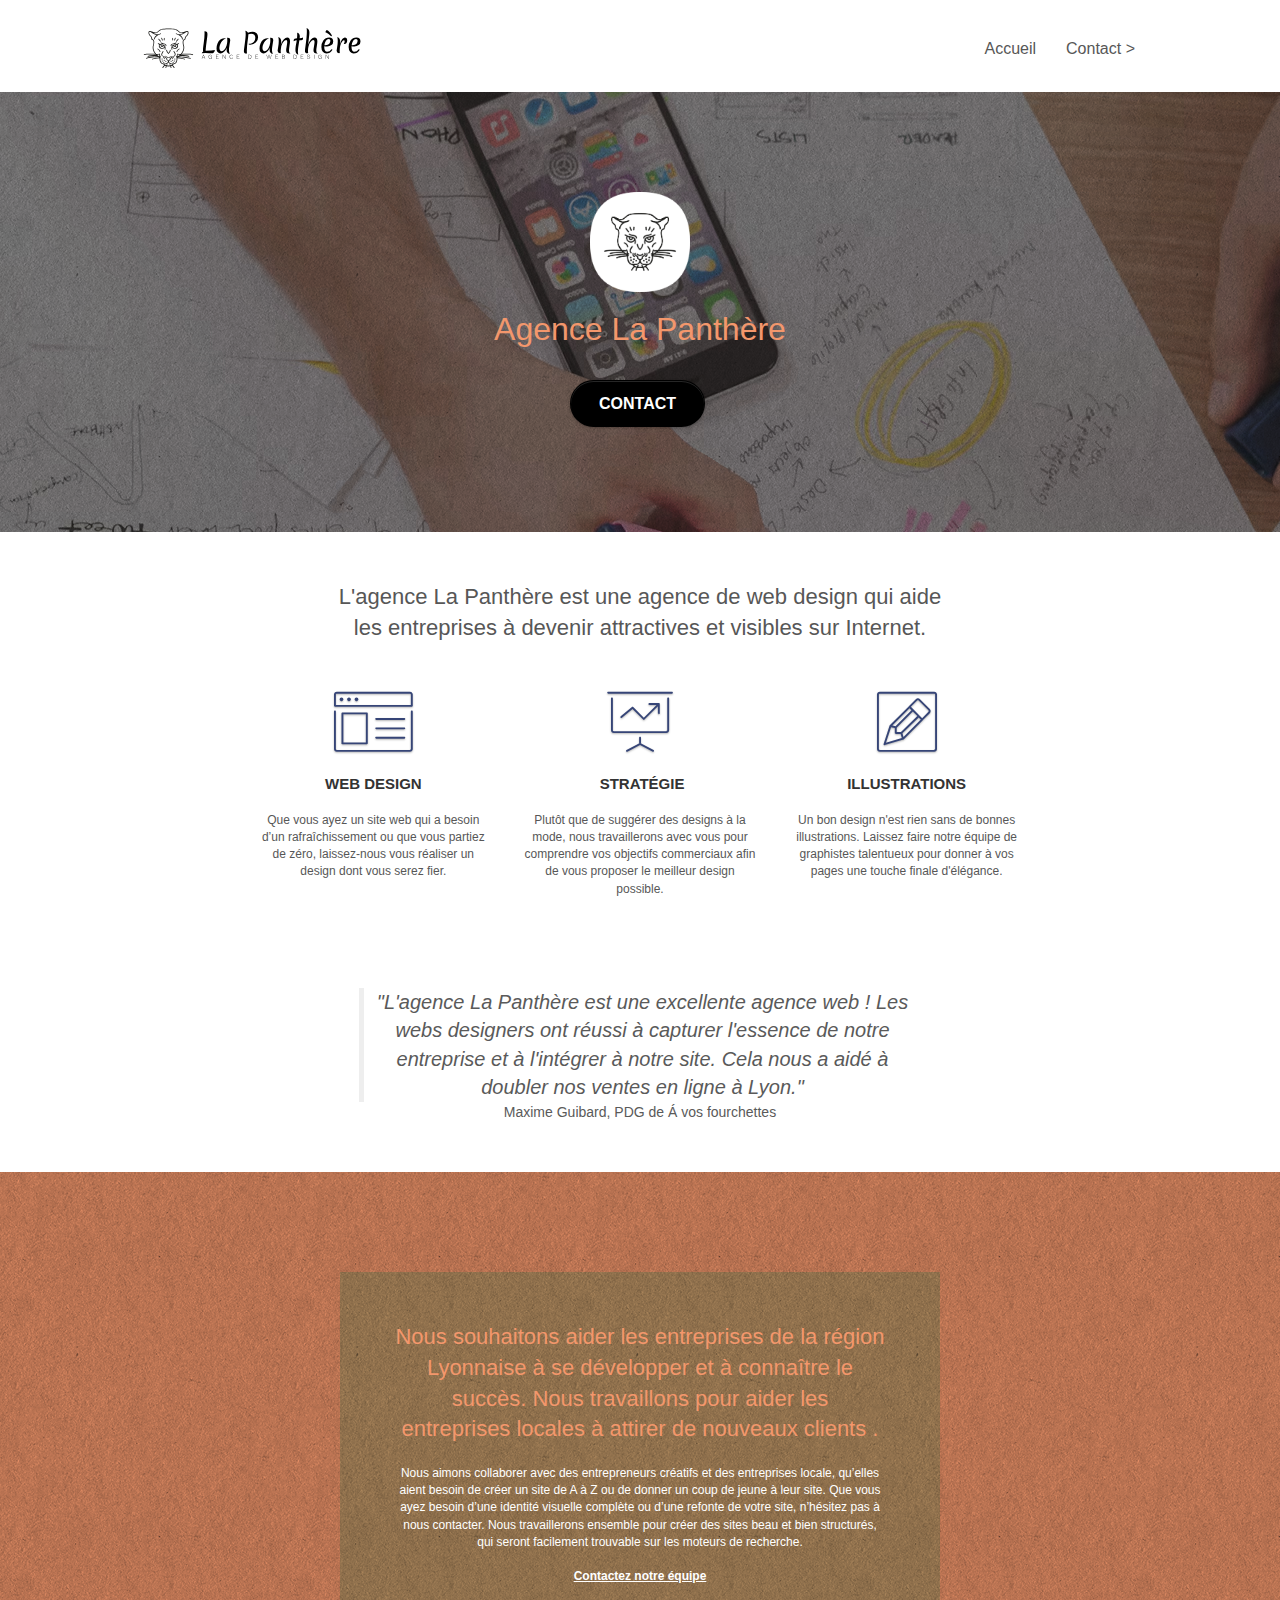
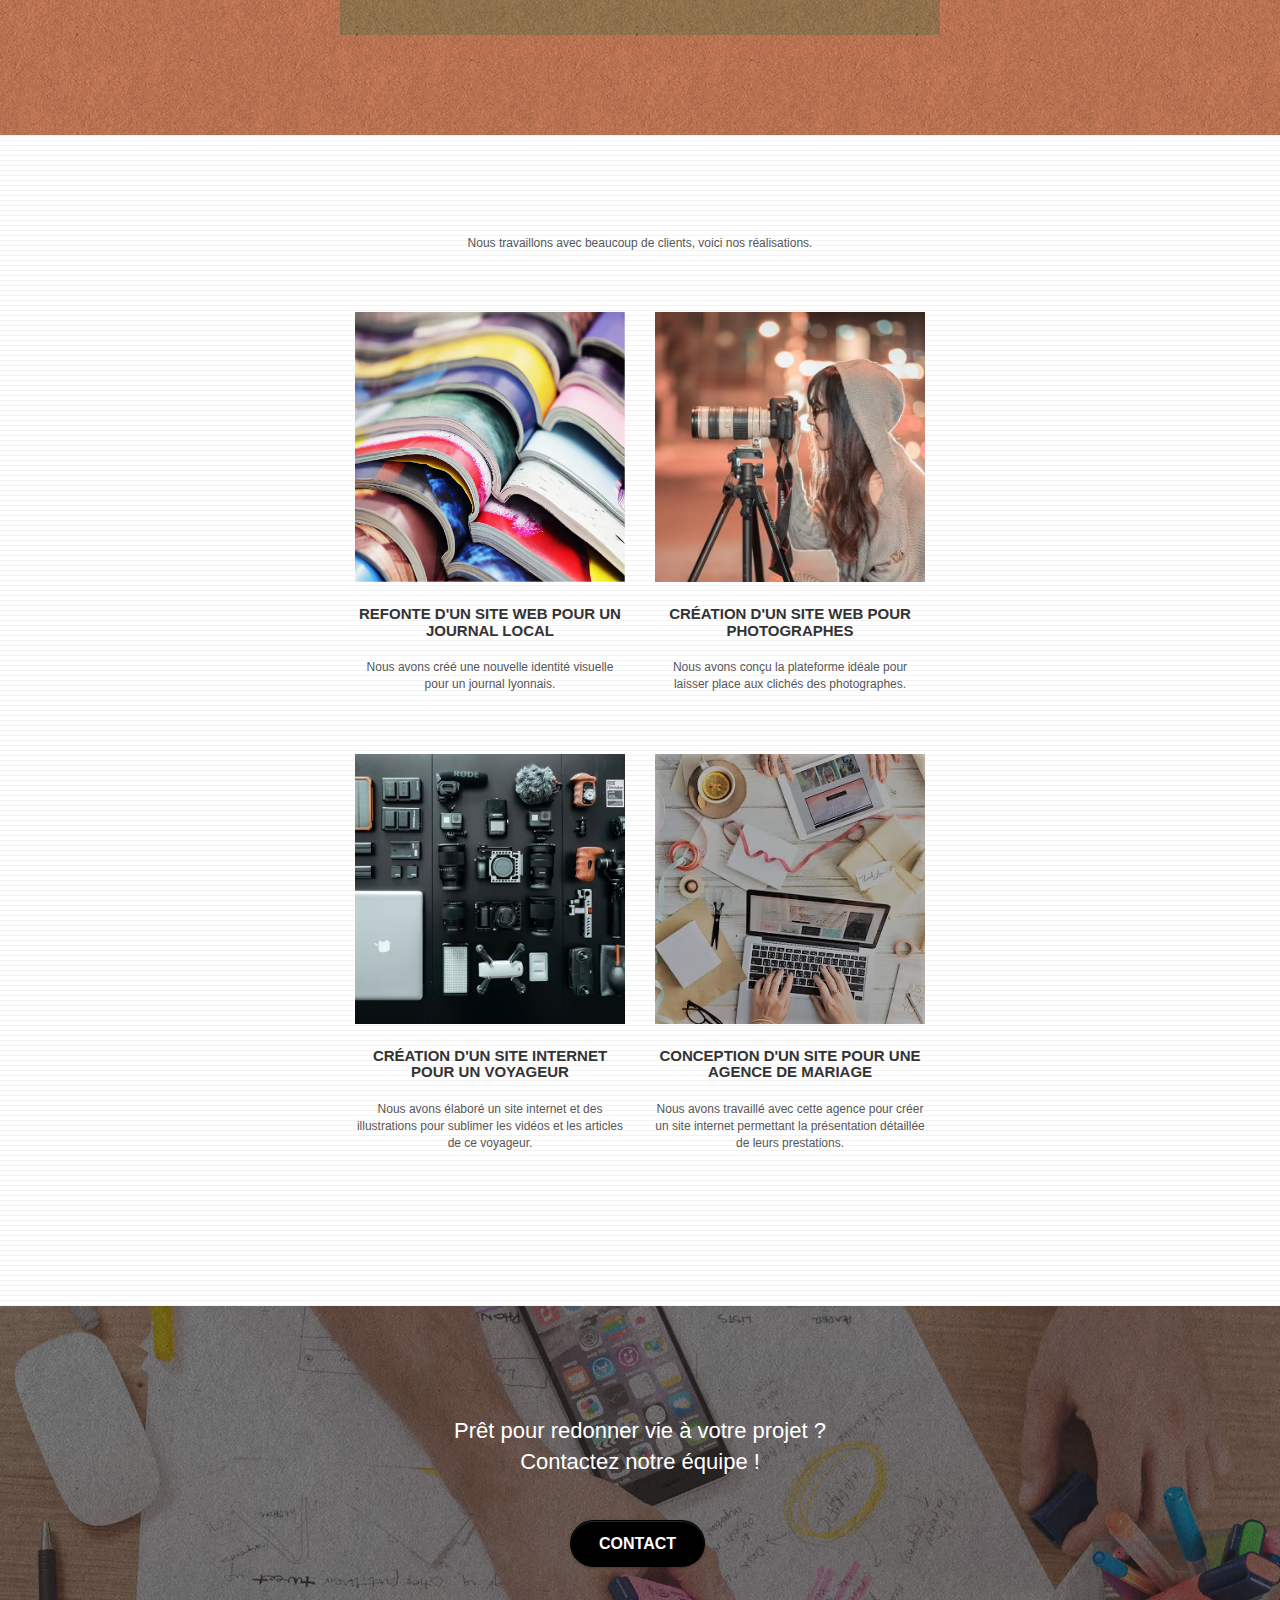
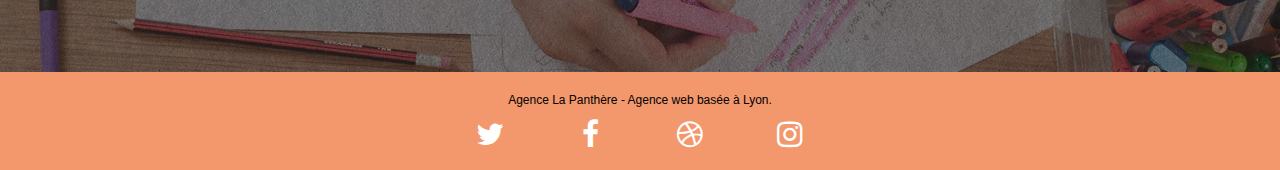
==== commit e5f6cadb: "change title color of footer" ====
--- a/index.html
+++ b/index.html
@@ -341,7 +341,7 @@
         <div class="container bloc-sm">
           <div class="row">
             <div class="col-sm-12">
-              <p class="text-center white">
+              <p class="text-center dark">
                 Agence La Panthère - Agence web basée à Lyon.<br />
               </p>
               <div class="row row-no-gutters social">
--- a/style.css
+++ b/style.css
@@ -789,13 +789,14 @@
 }
 
 .btn-atomic-tangerine {
-  background: #f3976c;
-  color: #ffffff !important;
+  background: #000;
+  color: #fff !important;
 }
 
 .btn-atomic-tangerine:hover {
-  background: #c27956 !important;
-  color: #ffffff !important;
+  border: 1px solid #fff;
+  text-decoration: underline;
+  text-underline-offset: 2px;
 }
 
 .ltc-white {
@@ -1085,3 +1086,7 @@
 .relative {
   position: relative;
 }
+
+.dark {
+  color: #000 !important;
+}
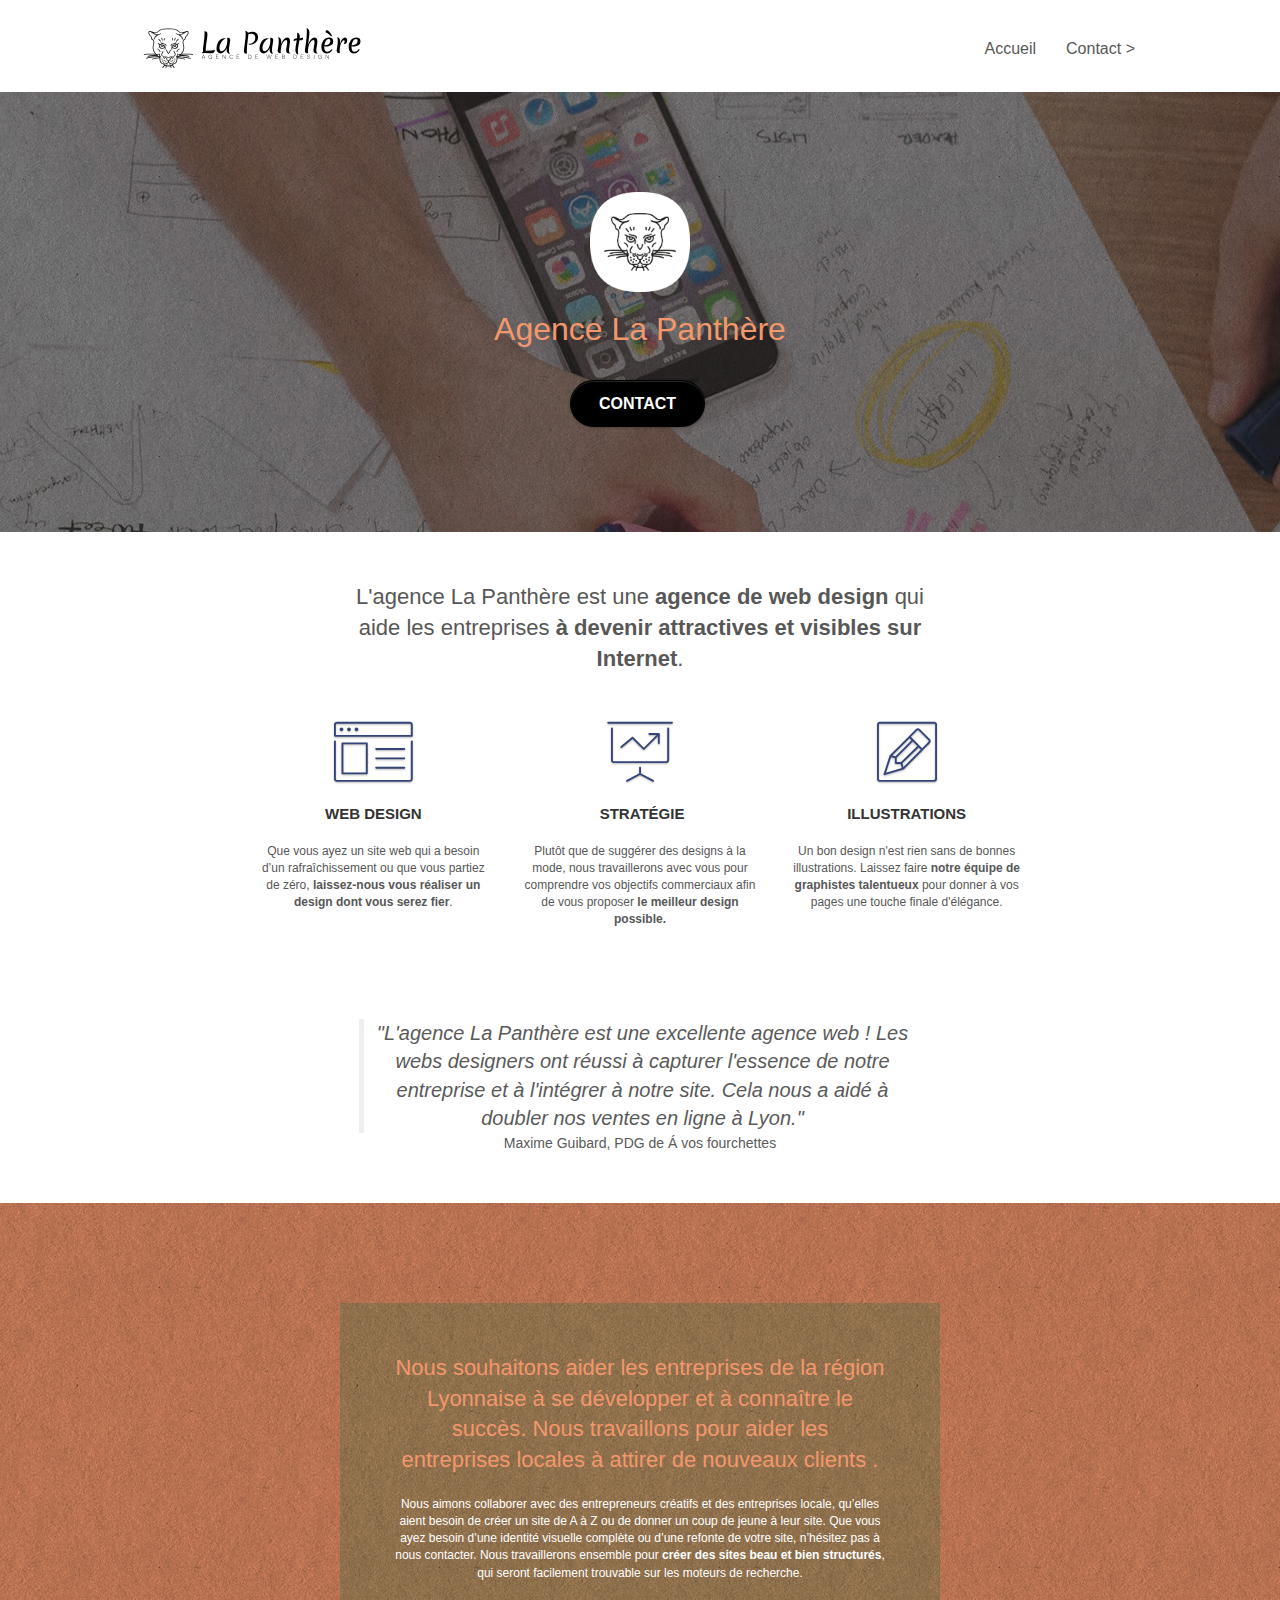
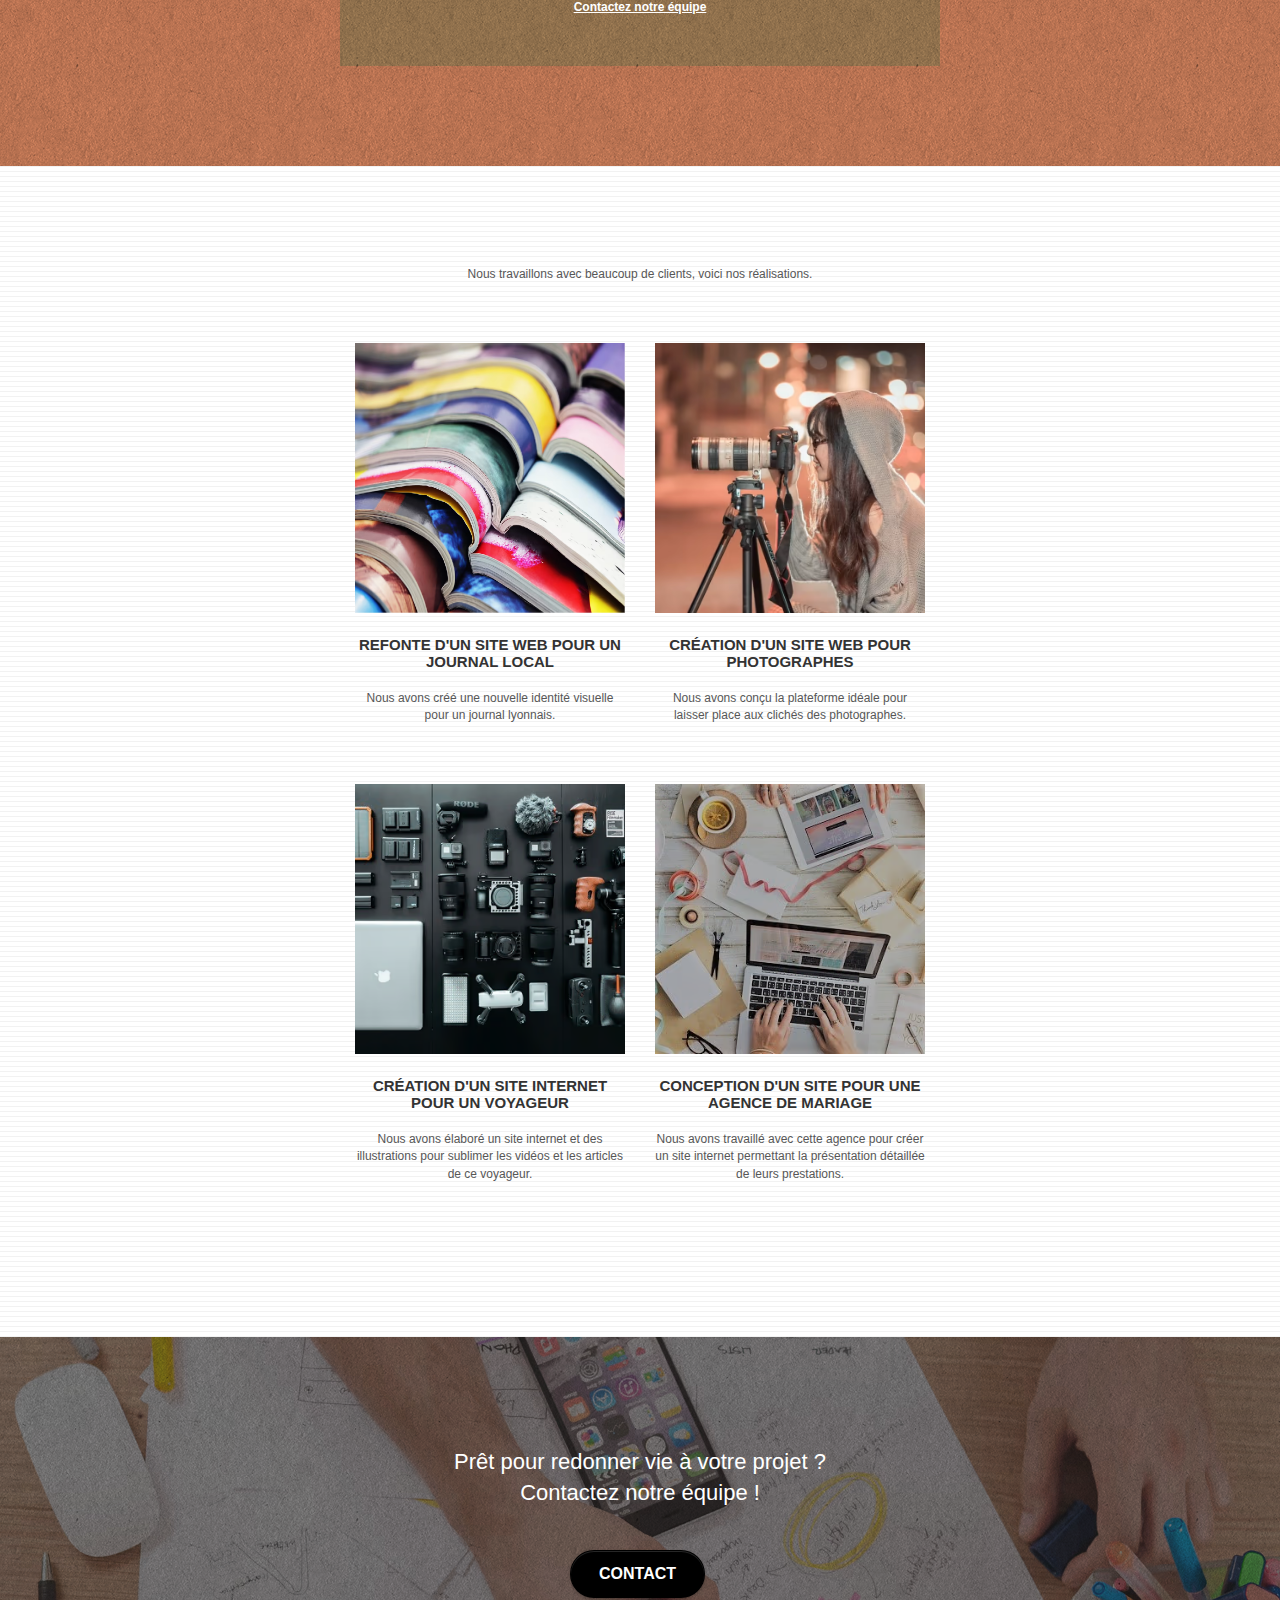
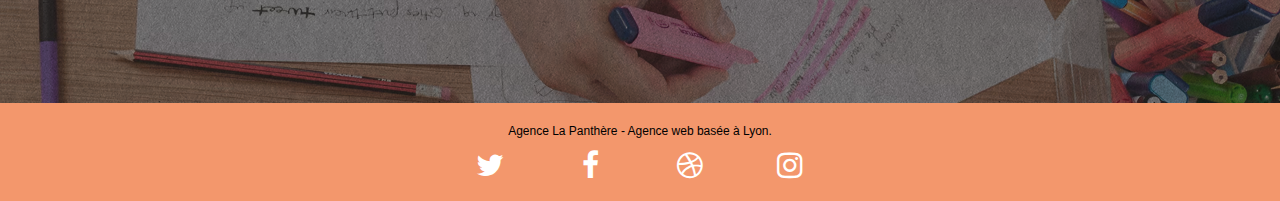
==== commit 6a949948: "add some strong text" ====
--- a/index.html
+++ b/index.html
@@ -4,20 +4,26 @@
     <meta charset="utf-8" />
     <meta
       name="description"
-      content="La Panthère est une entreprise de webdesign à Paris qui aide les entreprises a développer leur image et leur image et leur branding sur internet."
+      content="La Panthère est une entreprise de webdesign à Lyon qui aide les entreprises a développer leur image et leur image et leur branding sur internet."
     />
+
+    
     <meta
       name="viewport"
       content="width=device-width, initial-scale=1.0, viewport-fit=cover"
     />
     <link rel="shortcut icon" type="image/png" href="favicon.jpg" />
 
+    <link rel="canonical" href="https://kfachas.github.io/projet4test/index.html" />
+
+
+
     <link rel="stylesheet" type="text/css" href="./css/bootstrap.css" />
-    <link rel="stylesheet" type="text/css" href="style.css" />
     <link rel="stylesheet" type="text/css" href="./css/font-awesome.css" />
     <link rel="stylesheet" type="text/css" href="./css/et-line.css" />
-
-    <title>Agence La Panthère - Entreprise de web design à Paris</title>
+    <link rel="stylesheet" type="text/css" href="style.css" />
+
+    <title>Agence La Panthère - Entreprise de web design à Lyon</title>
 
     <!-- Analytics -->
 
@@ -33,6 +39,7 @@
             <div class="navbar-header">
               <a class="navbar-brand" href="index.html"
                 ><img
+                loading="lazy"
                   src="img/agence-la-panthere-monochrome.svg"
                   alt="Image d'une tête de panthère suivi du nom de l'entreprise 'Agence La panthère'"
                   height="40"
@@ -75,6 +82,7 @@
             <div class="row tight-width-whitespace">
               <div class="col-sm-12">
                 <img
+                loading="lazy"
                   src="img/logo-min.png"
                   class="center-block image-resize-mode"
                   height="100%"
@@ -104,8 +112,8 @@
             <div class="row">
               <div class="col-sm-12 text-center">
                 <h2 class="remplacement_titre">
-                  L'agence La Panthère est une agence de web design qui aide les
-                  entreprises à devenir attractives et visibles sur Internet.
+                  L'agence La Panthère est une <strong>agence de web design</strong> qui aide les
+                  entreprises <strong>à devenir attractives et visibles sur Internet</strong>.
                 </h2>
               </div>
             </div>
@@ -119,8 +127,8 @@
                 <h3 class="mg-md text-center">Web design</h3>
                 <p class="text-center">
                   Que vous ayez un site web qui a besoin d&rsquo;un
-                  rafraîchissement ou que vous partiez de zéro, laissez-nous
-                  vous réaliser un design dont vous serez fier.
+                  rafraîchissement ou que vous partiez de zéro, <strong>laissez-nous
+                  vous réaliser un design dont vous serez fier</strong>.
                 </p>
               </div>
               <div class="col-sm-4">
@@ -133,8 +141,8 @@
                 <p class="text-center">
                   Plutôt que de suggérer des designs à la mode, nous
                   travaillerons avec vous pour comprendre vos objectifs
-                  commerciaux afin de vous proposer le meilleur design
-                  possible.<br />
+                  commerciaux afin de vous proposer <strong>le meilleur design
+                  possible.</strong><br />
                 </p>
               </div>
               <div class="col-sm-4">
@@ -146,7 +154,7 @@
                 <h3 class="mg-md text-center">Illustrations</h3>
                 <p class="text-center">
                   Un bon design n'est rien sans de bonnes illustrations. Laissez
-                  faire notre équipe de graphistes talentueux pour donner à vos
+                  faire <strong>notre équipe de graphistes talentueux</strong> pour donner à vos
                   pages une touche finale d'élégance.
                 </p>
               </div>
@@ -188,7 +196,7 @@
                   A à Z ou de donner un coup de jeune à leur site. Que vous ayez
                   besoin d’une identité visuelle complète ou d’une refonte de
                   votre site, n’hésitez pas à nous contacter. Nous travaillerons
-                  ensemble pour créer des sites beau et bien structurés, qui
+                  ensemble pour <strong>créer des sites beau et bien structurés</strong>, qui
                   seront facilement trouvable sur les moteurs de recherche.
                   <br /><br /><a class="ltc-white bold-link" href="contact.html"
                     >Contactez notre équipe</a
@@ -223,6 +231,7 @@
                   data-caption="Refonte d'un site web pour un journal local"
                   data-frame="snapshot-lb"
                   ><img
+                  loading="lazy"
                     height="100%"
                     width="100%"
                     src="img/1.avif"
@@ -246,6 +255,7 @@
                   data-caption="Création d'un site web pour photographes"
                   data-frame="snapshot-lb"
                   ><img
+                  loading="lazy"
                     height="100%"
                     width="100%"
                     src="img/2.avif"
@@ -270,6 +280,7 @@
                   data-caption="Création d'un site internet pour un voyageur"
                   data-frame="snapshot-lb"
                   ><img
+                  loading="lazy"
                     height="100%"
                     width="100%"
                     src="img/3.avif"
@@ -292,6 +303,7 @@
                   data-caption="Conception d'un site pour une agence de mariage"
                   data-frame="snapshot-lb"
                   ><img
+                  loading="lazy"
                     height="100%"
                     width="100%"
                     src="img/4.avif"
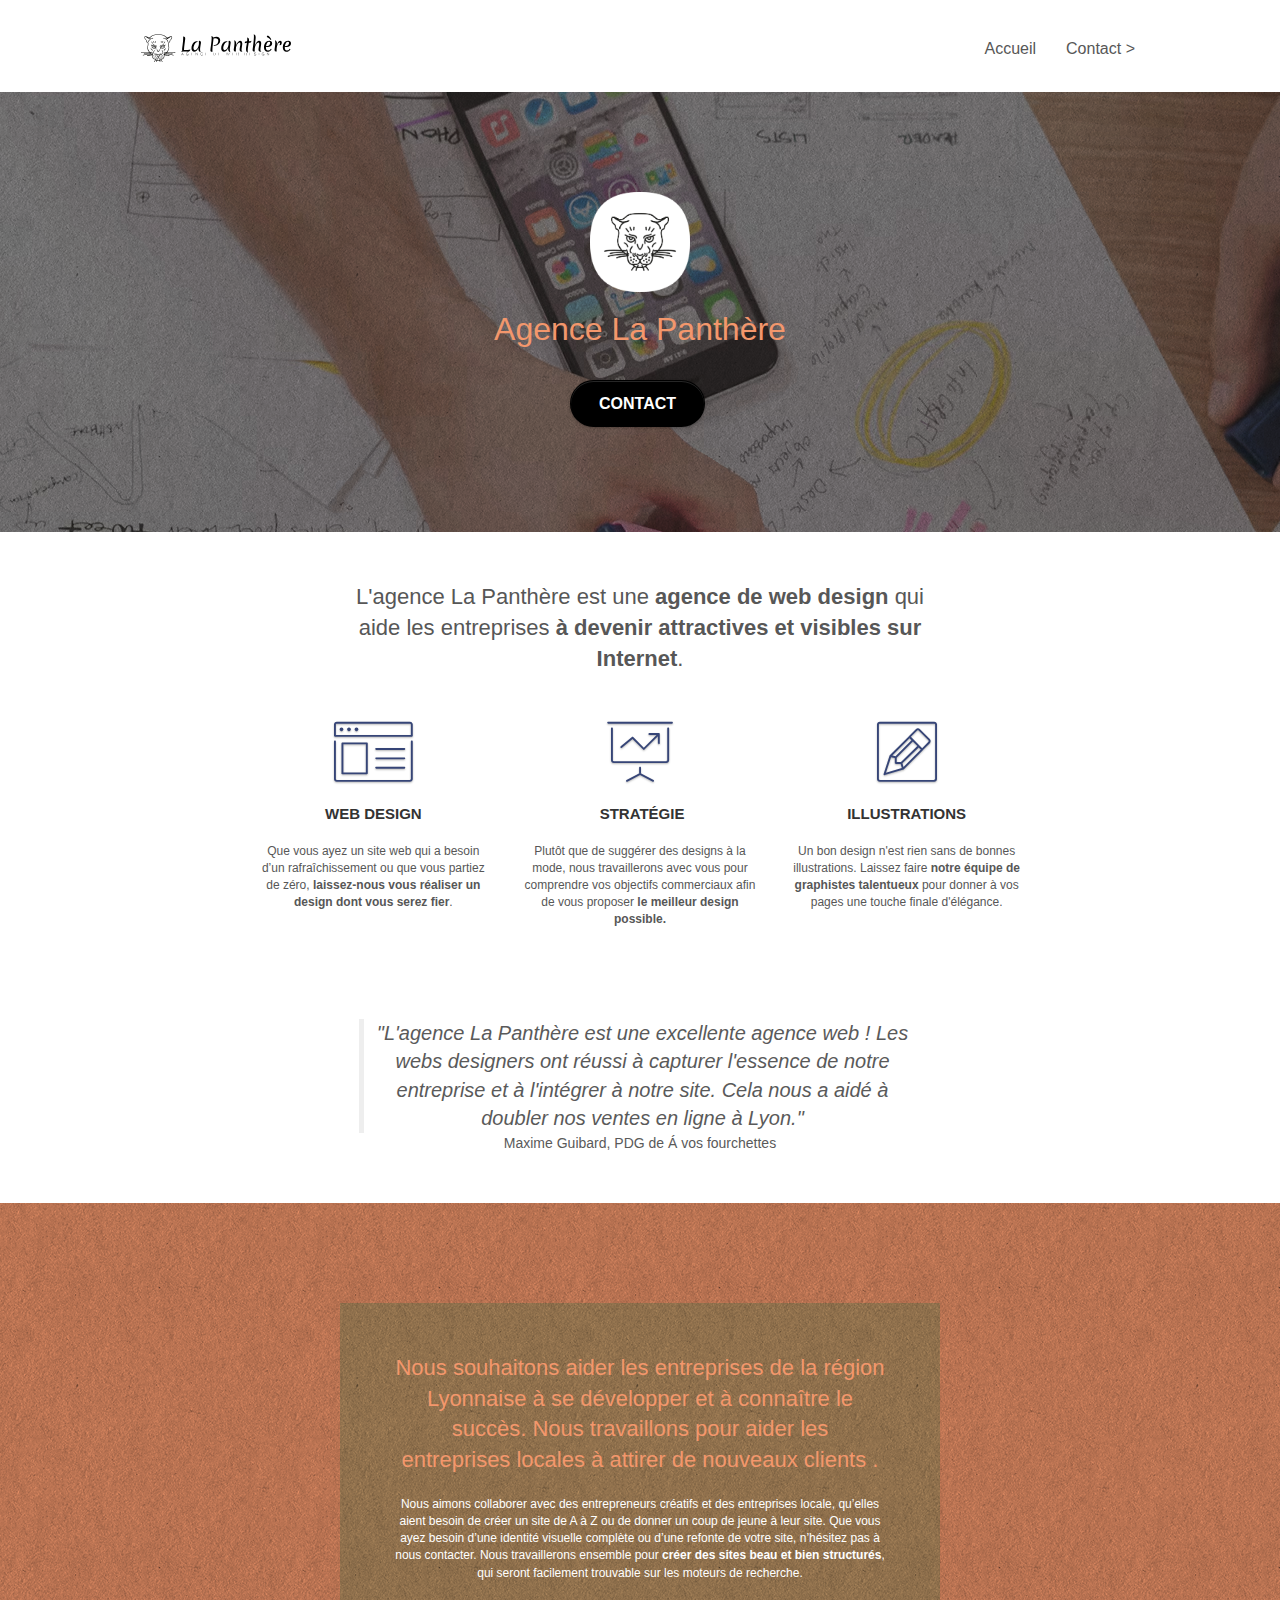
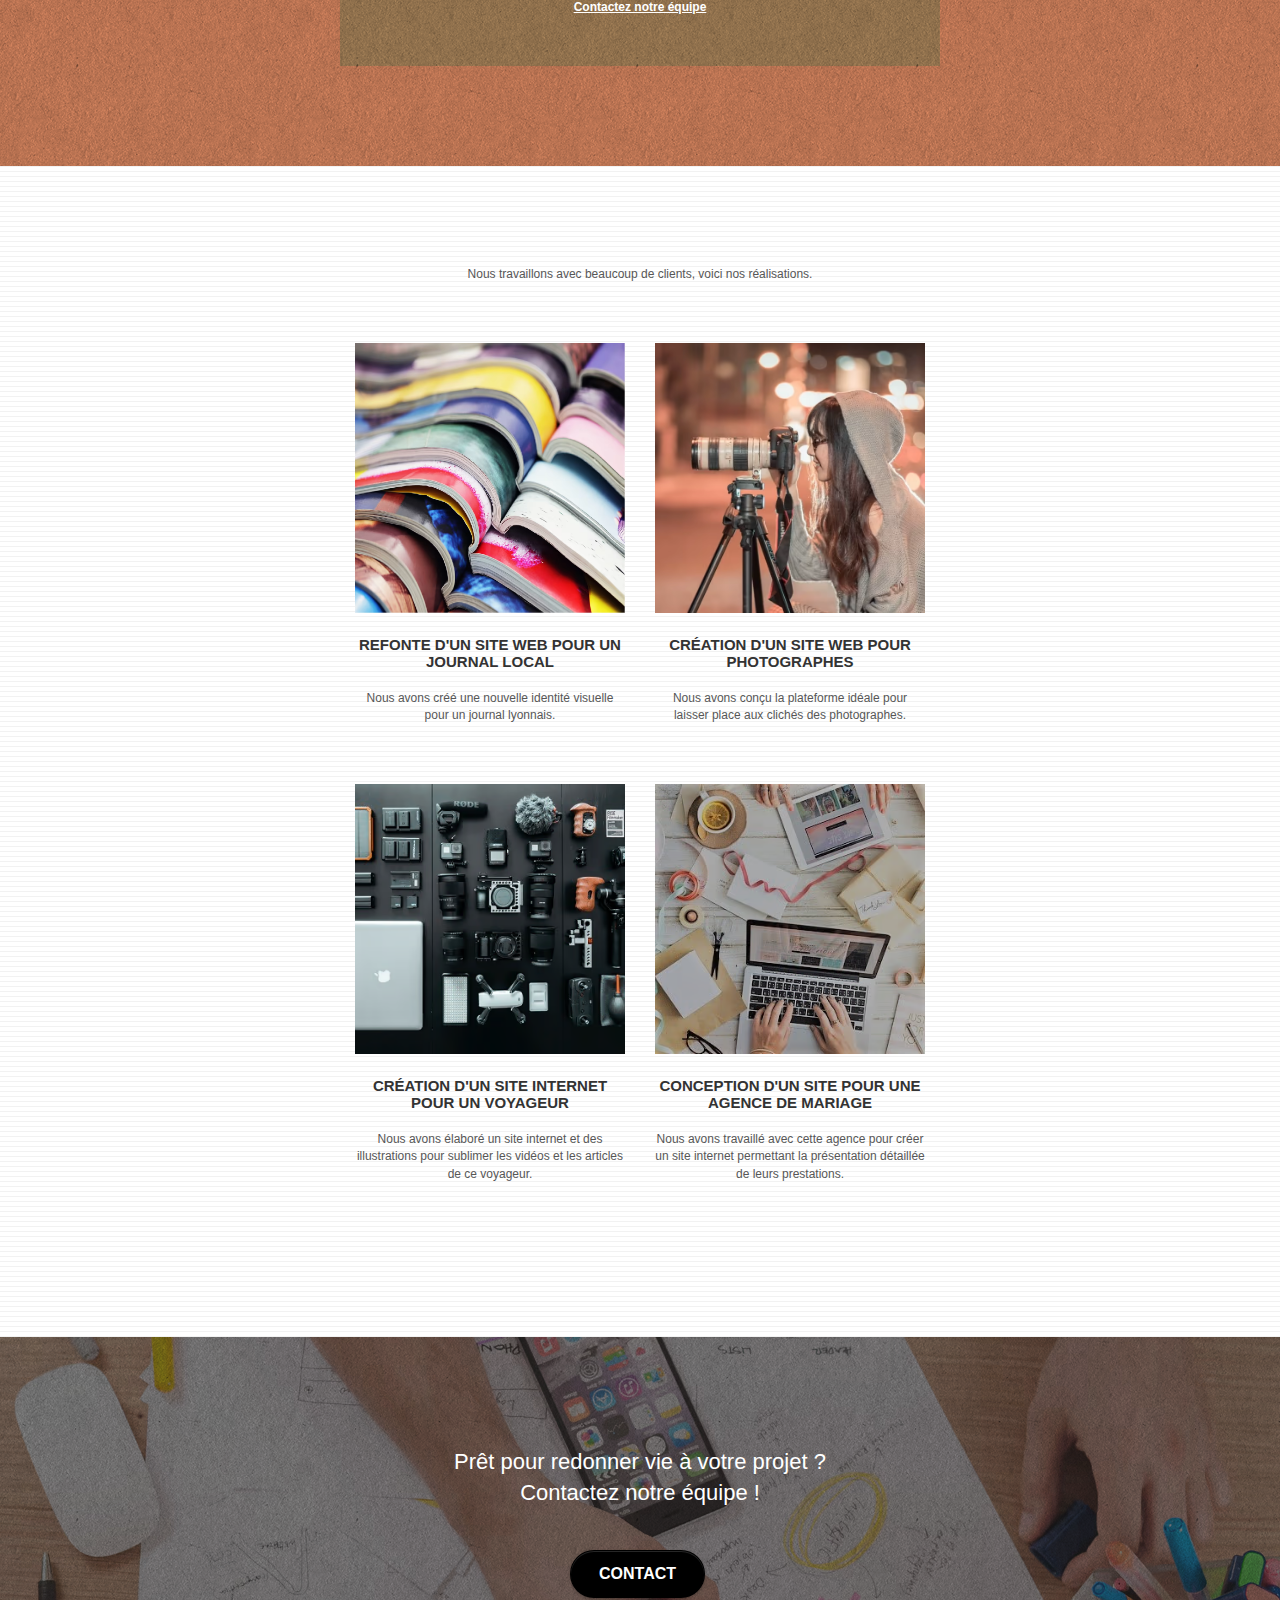
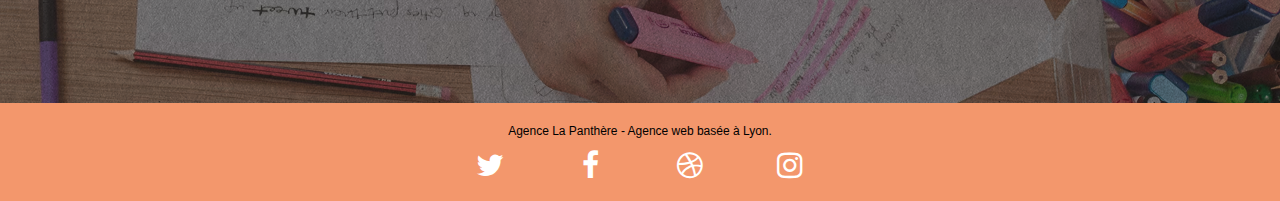
==== commit e56cc355: "add sitemap.xml and height attribute" ====
--- a/index.html
+++ b/index.html
@@ -15,8 +15,6 @@
     <link rel="shortcut icon" type="image/png" href="favicon.jpg" />
 
     <link rel="canonical" href="https://kfachas.github.io/projet4test/index.html" />
-
-
 
     <link rel="stylesheet" type="text/css" href="./css/bootstrap.css" />
     <link rel="stylesheet" type="text/css" href="./css/font-awesome.css" />
@@ -39,11 +37,11 @@
             <div class="navbar-header">
               <a class="navbar-brand" href="index.html"
                 ><img
-                loading="lazy"
+                  loading="lazy"
                   src="img/agence-la-panthere-monochrome.svg"
                   alt="Image d'une tête de panthère suivi du nom de l'entreprise 'Agence La panthère'"
                   height="40"
-                  width="100%"
+                  width="150"
               /></a>
               <button
                 id="nav-toggle"
@@ -85,7 +83,7 @@
                 loading="lazy"
                   src="img/logo-min.png"
                   class="center-block image-resize-mode"
-                  height="100%"
+                  height="100"
                   width="100"
                   alt="Image d'une tête de panthère - logo de l'agence"
                 />
@@ -232,8 +230,8 @@
                   data-frame="snapshot-lb"
                   ><img
                   loading="lazy"
-                    height="100%"
-                    width="100%"
+                    height="270"
+                    width="270"
                     src="img/1.avif"
                     alt="Empilement de livres ouverts en décalage et aux couleurs
                   diverses."
@@ -256,8 +254,8 @@
                   data-frame="snapshot-lb"
                   ><img
                   loading="lazy"
-                    height="100%"
-                    width="100%"
+                    height="270"
+                    width="270"
                     src="img/2.avif"
                     class="img-responsive portfolio-thumb"
                     alt="Jeune photographe de rue prenant un cliché dans la nuit."
@@ -281,8 +279,8 @@
                   data-frame="snapshot-lb"
                   ><img
                   loading="lazy"
-                    height="100%"
-                    width="100%"
+                    height="270"
+                    width="270"
                     src="img/3.avif"
                     class="img-responsive portfolio-thumb"
                     alt="Divers éléments d'appareils photo, ordinateur, micro, batteries d'énergie..."
@@ -304,8 +302,8 @@
                   data-frame="snapshot-lb"
                   ><img
                   loading="lazy"
-                    height="100%"
-                    width="100%"
+                    height="270"
+                    width="270"
                     src="img/4.avif"
                     class="img-responsive portfolio-thumb"
                     alt="Table de travail avec des rubans, des cartes postales, ciseau, des enveloppes, du scotch..."
--- a/style.css
+++ b/style.css
@@ -1 +1 @@
-body{margin:0;padding:0;background:#fff;overflow-x:hidden;-webkit-font-smoothing:antialiased;-moz-osx-font-smoothing:grayscale}a,button{transition:all .3s ease-in-out;outline:0!important}a:hover{text-decoration:none;cursor:pointer}#page-loading-blocs-notifaction{position:fixed;top:0;bottom:0;width:100%;z-index:100000;background:#fff url("img/pageload-spinner.gif") no-repeat center center}.bloc{width:100%;clear:both;background:50% 50% no-repeat;padding:0 50px;-webkit-background-size:cover;-moz-background-size:cover;-o-background-size:cover;background-size:cover;position:relative}.bloc .container{padding-left:0;padding-right:0}.bloc-lg{padding:100px 50px}.bloc-md{padding:50px}.bloc-sm{padding:20px 50px}.bg-b-edge,.bg-bl-edge,.bg-br-edge,.bg-center,.bg-l-edge,.bg-r-edge,.bg-repeat,.bg-t-edge,.bg-tl-edge,.bg-tr-edge{-webkit-background-size:auto!important;-moz-background-size:auto!important;-o-background-size:auto!important;background-size:auto!important}.bg-repeat{background:repeat}.bg-t-edge{background:top no-repeat}.bloc-bg-texture::before{content:"";background-size:2px 2px;position:absolute;top:0;bottom:0;left:0;right:0}.texture-paper::before{background:url("img/texture-paper.webp");background-size:280px 280px}.b-parallax{background-attachment:fixed}.d-bloc{color:rgba(255,255,255,.7)}.d-bloc button:hover{color:rgba(255,255,255,.9)}.d-bloc .icon-round,.d-bloc .icon-rounded,.d-bloc .icon-semi-rounded-a,.d-bloc .icon-semi-rounded-b,.d-bloc .icon-square{border-color:rgba(255,255,255,.9)}.d-bloc .divider-h span{border-color:rgba(255,255,255,.2)}.d-bloc .a-btn,.d-bloc .navbar a,.d-bloc .navbar-brand,.d-bloc a .icon-lg,.d-bloc a .icon-md,.d-bloc a .icon-sm,.d-bloc a .icon-xl,.d-bloc h1 a,.d-bloc h2 a,.d-bloc h3 a,.d-bloc h4 a,.d-bloc h5 a,.d-bloc h6 a,.d-bloc p a{color:rgba(255,255,255,.6)}.d-bloc .a-btn:hover,.d-bloc .navbar a:hover,.d-bloc .navbar-brand:hover,.d-bloc a:hover .icon-lg,.d-bloc a:hover .icon-md,.d-bloc a:hover .icon-sm,.d-bloc a:hover .icon-xl,.d-bloc h1 a:hover,.d-bloc h2 a:hover,.d-bloc h3 a:hover,.d-bloc h4 a:hover,.d-bloc h5 a:hover,.d-bloc h6 a:hover,.d-bloc p a:hover{color:#fff}.d-bloc .navbar-toggle .icon-bar{background:#fff}.d-bloc .btn-wire,.d-bloc .btn-wire:hover{color:#fff;border-color:#fff}.d-bloc .panel{color:rgba(0,0,0,.5)}.d-bloc .panel button:hover{color:rgba(0,0,0,.7)}.d-bloc .panel icon{border-color:rgba(0,0,0,.7)}.d-bloc .panel .divider-h span{border-color:rgba(0,0,0,.1)}.d-bloc .panel .a-btn{color:rgba(0,0,0,.6)}.d-bloc .panel .a-btn:hover{color:#000}.d-bloc .panel .btn-wire,.d-bloc .panel .btn-wire:hover{color:rgba(0,0,0,.7);border-color:rgba(0,0,0,.3)}.d-bloc .panel,.l-bloc{color:rgba(0,0,0,.5)}.d-bloc .panel button:hover,.l-bloc button:hover{color:rgba(0,0,0,.7)}.l-bloc .icon-round,.l-bloc .icon-rounded,.l-bloc .icon-semi-rounded-a,.l-bloc .icon-semi-rounded-b,.l-bloc .icon-square{border-color:rgba(0,0,0,.7)}.d-bloc .panel .divider-h span,.l-bloc .divider-h span{border-color:rgba(0,0,0,.1)}.d-bloc .panel .a-btn,.l-bloc .a-btn,.l-bloc .navbar a,.l-bloc .navbar-brand,.l-bloc a .icon-lg,.l-bloc a .icon-md,.l-bloc a .icon-sm,.l-bloc a .icon-xl,.l-bloc h1 a,.l-bloc h2 a,.l-bloc h3 a,.l-bloc h4 a,.l-bloc h5 a,.l-bloc h6 a,.l-bloc p a{color:rgba(0,0,0,.6)}.d-bloc .panel .a-btn:hover,.l-bloc .a-btn:hover,.l-bloc .navbar a:hover,.l-bloc .navbar-brand:hover,.l-bloc a:hover .icon-lg,.l-bloc a:hover .icon-md,.l-bloc a:hover .icon-sm,.l-bloc a:hover .icon-xl,.l-bloc h1 a:hover,.l-bloc h2 a:hover,.l-bloc h3 a:hover,.l-bloc h4 a:hover,.l-bloc h5 a:hover,.l-bloc h6 a:hover,.l-bloc p a:hover{color:#000}.l-bloc .navbar-toggle .icon-bar{color:rgba(0,0,0,.6)}.d-bloc .panel .btn-wire,.d-bloc .panel .btn-wire:hover,.l-bloc .btn-wire,.l-bloc .btn-wire:hover{color:rgba(0,0,0,.7);border-color:rgba(0,0,0,.3)}.voffset{margin-top:30px}.voffset-lg{margin-top:80px}.row-no-gutters{margin-right:0;margin-left:0}.row.row-no-gutters>[class*=" col-"],.row.row-no-gutters>[class^=col-]{padding-right:0;padding-left:0}#bloc-1-hero h1{font-size:32px}.navbar{margin-bottom:0;z-index:1}.navbar-brand{height:auto;padding:3px 15px;font-size:25px;font-weight:400;font-weight:600;line-height:44px}.navbar-brand img{max-height:200px;margin:0 5px 0 0;display:inline}.navbar-brand img[src$=svg]{min-width:100px}.nav-center .navbar-brand img{margin:0}.navbar .nav{padding-top:2px;margin-right:-16px;float:right;z-index:1}.nav>li{float:left;margin-top:4px;font-size:16px}.navbar-nav .open .dropdown-menu>li>a{text-align:inherit}.nav>li a:focus,.nav>li a:hover{background:0 0}.navbar-toggle{margin:10px 10px 0 0;border:0}.navbar-toggle:hover{background:0 0!important}.navbar-toggle .icon-bar{background-color:rgba(0,0,0,.5);width:26px}.nav-invert .navbar .nav{float:left}.nav-invert .navbar-brand,.nav-invert .navbar-header{float:right;position:relative;z-index:2}@media (min-width:768px){.site-navigation{position:absolute;top:50%;right:20px;transform:translate(0,-50%);-webkit-transform:translateY(-50%)}.nav>li .dropdown-menu a,.nav>li .dropdown-menu a:hover{color:#484848}.nav-invert .site-navigation{left:0;right:0}.nav-center{text-align:center}.nav-center .navbar-header{width:100%}.nav-center .nav>li,.nav-center .navbar-brand,.nav-center .navbar-header{float:none;display:inline-block}.nav-center .site-navigation{position:relative;width:100%;right:0;margin-right:0;margin-top:20px}.nav-center.mini-nav .navbar-toggle{float:none;margin:10px auto 0}}.nav>li>.dropdown a{background:0 0!important;display:block;padding:14px 15px}nav .caret{margin:0 5px}.dropdown-menu .dropdown-menu{top:-8px;left:100%}.dropdown-menu .dropmenu-flow-right{top:100%;left:0;margin-left:-1px;border-top-left-radius:0;border-top-right-radius:0}.dropdown-menu .dropdown span{border:4px solid #000;border-top-color:transparent;border-right-color:transparent;border-bottom-color:transparent;margin:6px -5px 0 0!important;float:right}.mg-md{margin-top:10px;margin-bottom:20px}.mg-lg{margin-top:10px;margin-bottom:40px}.btn{margin:0 5px 5px 0}.btn.pull-right{margin:0 0 5px 5px}.btn-d,.btn-d:focus,.btn-d:hover{color:#fff;background:rgba(0,0,0,.3)}button{outline:0!important}.btn-rd{border-radius:40px}.btn-clean{border:1px solid rgba(0,0,0,.08);border-bottom-color:rgba(0,0,0,.1);text-shadow:0 1px 0 rgba(0,0,1,.1);box-shadow:0 1px 3px rgba(0,0,1,.25),inset 0 1px 0 0 rgba(255,255,255,.15)}.icon-md{font-size:30px!important}.icon-lg{font-size:60px!important}.sm-shadow{text-shadow:0 1px 2px rgba(0,0,0,.3)}.panel-sq,.panel-sq .panel-footer,.panel-sq .panel-heading{border-radius:0}.panel-rd{border-radius:30px}.panel-rd .panel-heading{border-radius:29px 29px 0 0}.panel-rd .panel-footer{border-radius:0 0 29px 29px}.form-control{border-color:rgba(0,0,0,.1);box-shadow:none}.scrollToTop{width:40px;height:40px;position:fixed;bottom:20px;right:20px;opacity:0;z-index:500;transition:all .3s ease-in-out}.scrollToTop span{margin-top:6px}.showScrollTop{font-size:14px;opacity:1}a[data-lightbox]{position:relative;display:block;text-align:center}a[data-lightbox]:hover::before{content:"+";font-family:HelveticaNeue-Light,"Helvetica Neue Light","Helvetica Neue",Helvetica,Arial;font-size:32px;width:50px;height:50px;margin-left:-25px;border-radius:50%;background:rgba(0,0,0,.6);color:#fff;font-weight:100;z-index:1;position:absolute;top:50%;transform:translateY(-50%);-webkit-transform:translateY(-50%)}a[data-lightbox]:hover img{opacity:.6;-webkit-animation-fill-mode:none;animation-fill-mode:none}#lightbox-modal{display:flex;align-items:center}#lightbox-modal .modal-dialog{width:90%;max-width:900px;margin:0 auto 0}#lightbox-modal .modal-dialog img{max-height:90vh;margin:0 auto}.lightbox-caption{padding:20px;color:#fff;background:rgba(0,0,0,.5);position:absolute;left:15px;right:15px;bottom:5px}.close-lightbox{color:#fff;font-size:30px;position:absolute;top:20px;right:20px;z-index:20;background:rgba(0,0,0,.5);border:none;line-height:30px;padding:0 9px 5px;opacity:.3}.close-lightbox:hover,.next-lightbox:hover,.prev-lightbox:hover{opacity:1;color:#fff}.next-lightbox,.prev-lightbox{font-size:20px;color:rgba(255,255,255,.9);background:rgba(0,0,0,.5);transition:all .2s ease-in-out;position:absolute;top:45%;z-index:1;opacity:.4}.next-lightbox{padding:6px 8px 1px 13px;right:25px}.prev-lightbox{padding:6px 13px 1px 10px;left:25px}.snapshot-lb .modal-body{padding-bottom:45px}.snapshot-lb .lightbox-caption{padding:0;color:rgba(0,0,0,.5);background:0 0}.btn,a,h1,h2,h3,h4,h5,h6,label,p{font-family:helvetica;font-weight:400;color:#575757!important}.container{max-width:1000px}.hero-bloc-text{font-size:38px}.hero-bloc-text-sub{font-size:36px}.statement-bloc-text{line-height:26px;font-style:italic;font-size:20px;text-align:center;font-weight:lighter;max-width:520px;margin:auto auto auto auto}p{font-size:12px}.tight-width-whitespace{max-width:600px;margin:auto auto auto auto}.h1{font-size:20px;font-family:"Open Sans"}.cta-hero{margin-top:22px;color:#fff!important;text-transform:uppercase;padding:12px 28px 12px 28px;font-size:16px;font-weight:700}.social{max-width:400px;margin:auto auto auto auto}.social>span{color:#fff!important;transition:.3s}.social>span:hover{color:#000!important}h2{font-size:22px;line-height:1.4em}h3{font-size:15px;text-transform:uppercase;font-weight:700;color:#333!important}.med-width-whitespace{max-width:800px;margin:auto auto auto auto;box-shadow:0 0 0 #000}h1{color:#333!important}h4{color:#333!important}.icons{margin-bottom:14px;margin-top:24px}.white{color:#fff!important}.portfolio-thumb{margin-bottom:24px}.portfolio-row{margin-bottom:44px;margin-top:50px}.avatar{box-shadow:0 4px 9px rgba(0,0,0,.3)}.black-background{background-color:rgba(165,147,99,.7);padding:40px 40px 40px 40px}.bold-link{font-weight:900;text-decoration:underline!important}.bgc-white{background-color:#fff}.bgc-dark-slate-blue{background-color:#364577}.bgc-atomic-tangerine{background-color:#f3976c}.tc-white{color:#f3976c!important}.btn-atomic-tangerine{background:#000;color:#fff!important}.btn-atomic-tangerine:hover{border:1px solid #fff;text-decoration:underline;text-underline-offset:2px}.ltc-white{color:#fff!important}.ltc-white:hover{color:#ccc!important}.ltc-atomic-tangerine{color:#f3976c!important}.ltc-atomic-tangerine:hover{color:#c27956!important}.icon-dark-slate-blue{color:#364577!important;border-color:#364577!important}.bg-dots-bg{background-image:url("img/dots-bg.png")}.bg-lines-h2-bg{background-image:url("img/lines-h2-bg.png")}.bg-banniere{background-image:url("img/agence-la-panthere.avif")}.bg-presentation{background-image:url("img/image-de-presentation.avif")}@media (max-width:1024px){.bloc{padding-left:20px;padding-right:20px}.bloc-tile-2.full-width-bloc .container,.bloc-tile-3.full-width-bloc .container,.bloc-tile-4.full-width-bloc .container,.bloc.full-width-bloc{padding-left:0;padding-right:0}}@media (max-width:992px) and (min-width:768px){.navbar .nav{max-width:80%}.nav-center.navbar .nav{max-width:100%}}@media only screen and (min-device-width:768px) and (max-device-width:1024px) and (orientation:landscape){.b-parallax{background-attachment:scroll}}@media only screen and (min-device-width:1024px) and (max-device-width:1366px) and (-webkit-min-device-pixel-ratio:1.5){.b-parallax{background-attachment:scroll}}@media (max-width:991px){.container{width:100%}.b-parallax{background-attachment:scroll}#hero-bloc,.page-container{overflow-x:hidden;position:relative}.bloc{padding-left:constant(safe-area-inset-left);padding-right:constant(safe-area-inset-right)}.bloc-group,.bloc-group .bloc{display:block;width:100%}.bloc-fill-screen .fill-bloc-bottom-edge,.bloc-fill-screen .fill-bloc-top-edge{padding:0 20px;padding-left:constant(safe-area-inset-left);padding-right:constant(safe-area-inset-right)}}@media (max-width:767px){.page-container{overflow-x:hidden;position:relative}#disqus_thread,h1,h2,h3,h4,h5,h6,p{padding-left:10px!important;padding-right:10px!important}.b-parallax{background-attachment:scroll}.navbar .nav{padding-top:0;border-top:1px solid rgba(0,0,0,.2);float:none!important}.navbar.row{margin-left:0;margin-right:0}.site-navigation{position:inherit;transform:none;-webkit-transform:none;-ms-transform:none}.nav>li{margin-top:0;border-bottom:1px solid rgba(0,0,0,.1);background:rgba(0,0,0,.05);text-align:left;padding-left:15px;width:100%}.nav>li:hover{background:rgba(0,0,0,.08)}.dropdown .dropdown a .caret{float:none;margin:5px 0 0 10px!important;border:4px solid #000;border-bottom-color:transparent;border-right-color:transparent;border-left-color:transparent}#hero-bloc .navbar .nav{background:rgba(0,0,0,.8)}#hero-bloc .navbar .nav a{color:rgba(255,255,255,.6)}.hero{padding:50px 0}.hero-nav{left:-1px;right:-1px}.navbar-collapse{padding:0;overflow-x:hidden;-webkit-box-shadow:none;box-shadow:none}.navbar-brand img{max-height:40px;width:auto}.nav-invert .navbar-header{float:none;width:100%}.nav-invert .navbar-toggle{float:left;margin-left:10px}.bloc{padding-left:0;padding-right:0}.bloc-lg,.bloc-xl,.bloc-xxl{padding:40px 0}.bloc-md,.bloc-sm{padding-left:0;padding-right:0}.bloc-fill-screen .fill-bloc-bottom-edge,.bloc-fill-screen .fill-bloc-top-edge,.bloc-tile-2 .container,.bloc-tile-3 .container,.bloc-tile-4 .container{padding-left:0;padding-right:0}.a-block{padding:0 10px}.btn-dwn{display:none}.voffset{margin-top:5px}.voffset-md{margin-top:20px}.voffset-lg{margin-top:30px}form{padding:5px}.close-lightbox{display:inline-block}.blocsapp-device-iphone5{background-size:216px 425px;padding-top:60px;width:216px;height:425px}.blocsapp-device-iphone5 img{width:180px;height:320px}}@media (max-width:400px){.bloc{padding-left:0;padding-right:0}}@media (max-width:767px){.bloc-mob-center-text{text-align:center}}.remplacement_titre{max-width:613px;margin:0 auto;margin-bottom:24px;font-size:22px}.remplacement_citation{max-width:562px;color:#5a5a5a;font-style:italic;font-size:20px;font-weight:300;margin:0 auto;padding:0}.remplacement_auteur{color:#5a5a5a;font-style:normal}.remplacement_texte{max-width:476px;font-size:22px;margin:0 auto;padding-top:10px}.relative{position:relative}.dark{color:#000!important}+body{margin:0;padding:0;background:#fff;overflow-x:hidden;-webkit-font-smoothing:antialiased;-moz-osx-font-smoothing:grayscale}a,button{transition:all .3s ease-in-out;outline:0!important}a:hover{text-decoration:none;cursor:pointer}#page-loading-blocs-notifaction{position:fixed;top:0;bottom:0;width:100%;z-index:100000;background:#fff url("img/pageload-spinner.gif") no-repeat center center}.bloc{width:100%;clear:both;background:50% 50% no-repeat;padding:0 50px;-webkit-background-size:cover;-moz-background-size:cover;-o-background-size:cover;background-size:cover;position:relative}.bloc .container{padding-left:0;padding-right:0}.bloc-lg{padding:100px 50px}.bloc-md{padding:50px}.bloc-sm{padding:20px 50px}.bg-b-edge,.bg-bl-edge,.bg-br-edge,.bg-center,.bg-l-edge,.bg-r-edge,.bg-repeat,.bg-t-edge,.bg-tl-edge,.bg-tr-edge{-webkit-background-size:auto!important;-moz-background-size:auto!important;-o-background-size:auto!important;background-size:auto!important}.bg-repeat{background:repeat}.bg-t-edge{background:top no-repeat}.bloc-bg-texture::before{content:"";background-size:2px 2px;position:absolute;top:0;bottom:0;left:0;right:0}.texture-paper::before{background:url("img/texture-paper.webp");background-size:280px 280px}.b-parallax{background-attachment:fixed}.d-bloc{color:rgba(255,255,255,.7)}.d-bloc button:hover{color:rgba(255,255,255,.9)}.d-bloc .icon-round,.d-bloc .icon-rounded,.d-bloc .icon-semi-rounded-a,.d-bloc .icon-semi-rounded-b,.d-bloc .icon-square{border-color:rgba(255,255,255,.9)}.d-bloc .divider-h span{border-color:rgba(255,255,255,.2)}.d-bloc .a-btn,.d-bloc .navbar a,.d-bloc .navbar-brand,.d-bloc a .icon-lg,.d-bloc a .icon-md,.d-bloc a .icon-sm,.d-bloc a .icon-xl,.d-bloc h1 a,.d-bloc h2 a,.d-bloc h3 a,.d-bloc h4 a,.d-bloc h5 a,.d-bloc h6 a,.d-bloc p a{color:rgba(255,255,255,.6)}.d-bloc .a-btn:hover,.d-bloc .navbar a:hover,.d-bloc .navbar-brand:hover,.d-bloc a:hover .icon-lg,.d-bloc a:hover .icon-md,.d-bloc a:hover .icon-sm,.d-bloc a:hover .icon-xl,.d-bloc h1 a:hover,.d-bloc h2 a:hover,.d-bloc h3 a:hover,.d-bloc h4 a:hover,.d-bloc h5 a:hover,.d-bloc h6 a:hover,.d-bloc p a:hover{color:#fff}.d-bloc .navbar-toggle .icon-bar{background:#fff}.d-bloc .btn-wire,.d-bloc .btn-wire:hover{color:#fff;border-color:#fff}.d-bloc .panel{color:rgba(0,0,0,.5)}.d-bloc .panel button:hover{color:rgba(0,0,0,.7)}.d-bloc .panel icon{border-color:rgba(0,0,0,.7)}.d-bloc .panel .divider-h span{border-color:rgba(0,0,0,.1)}.d-bloc .panel .a-btn{color:rgba(0,0,0,.6)}.d-bloc .panel .a-btn:hover{color:#000}.d-bloc .panel .btn-wire,.d-bloc .panel .btn-wire:hover{color:rgba(0,0,0,.7);border-color:rgba(0,0,0,.3)}.d-bloc .panel,.l-bloc{color:rgba(0,0,0,.5)}.d-bloc .panel button:hover,.l-bloc button:hover{color:rgba(0,0,0,.7)}.l-bloc .icon-round,.l-bloc .icon-rounded,.l-bloc .icon-semi-rounded-a,.l-bloc .icon-semi-rounded-b,.l-bloc .icon-square{border-color:rgba(0,0,0,.7)}.d-bloc .panel .divider-h span,.l-bloc .divider-h span{border-color:rgba(0,0,0,.1)}.d-bloc .panel .a-btn,.l-bloc .a-btn,.l-bloc .navbar a,.l-bloc .navbar-brand,.l-bloc a .icon-lg,.l-bloc a .icon-md,.l-bloc a .icon-sm,.l-bloc a .icon-xl,.l-bloc h1 a,.l-bloc h2 a,.l-bloc h3 a,.l-bloc h4 a,.l-bloc h5 a,.l-bloc h6 a,.l-bloc p a{color:rgba(0,0,0,.6)}.d-bloc .panel .a-btn:hover,.l-bloc .a-btn:hover,.l-bloc .navbar a:hover,.l-bloc .navbar-brand:hover,.l-bloc a:hover .icon-lg,.l-bloc a:hover .icon-md,.l-bloc a:hover .icon-sm,.l-bloc a:hover .icon-xl,.l-bloc h1 a:hover,.l-bloc h2 a:hover,.l-bloc h3 a:hover,.l-bloc h4 a:hover,.l-bloc h5 a:hover,.l-bloc h6 a:hover,.l-bloc p a:hover{color:#000}.l-bloc .navbar-toggle .icon-bar{color:rgba(0,0,0,.6)}.d-bloc .panel .btn-wire,.d-bloc .panel .btn-wire:hover,.l-bloc .btn-wire,.l-bloc .btn-wire:hover{color:rgba(0,0,0,.7);border-color:rgba(0,0,0,.3)}.voffset{margin-top:30px}.voffset-lg{margin-top:80px}.row-no-gutters{margin-right:0;margin-left:0}.row.row-no-gutters>[class*=" col-"],.row.row-no-gutters>[class^=col-]{padding-right:0;padding-left:0}#bloc-1-hero h1{font-size:32px}.navbar{margin-bottom:0;z-index:1}.navbar-brand{height:auto;padding:3px 15px;font-size:25px;font-weight:400;font-weight:600;line-height:44px}.navbar-brand img{max-height:200px;margin:0 5px 0 0;display:inline}.navbar-brand img[src$=svg]{min-width:100px}.nav-center .navbar-brand img{margin:0}.navbar .nav{padding-top:2px;margin-right:-16px;float:right;z-index:1}.nav>li{float:left;margin-top:4px;font-size:16px}.navbar-nav .open .dropdown-menu>li>a{text-align:inherit}.nav>li a:focus,.nav>li a:hover{background:0 0}.navbar-toggle{margin:10px 10px 0 0;border:0}.navbar-toggle:hover{background:0 0!important}.navbar-toggle .icon-bar{background-color:rgba(0,0,0,.5);width:26px}.nav-invert .navbar .nav{float:left}.nav-invert .navbar-brand,.nav-invert .navbar-header{float:right;position:relative;z-index:2}@media (min-width:768px){.site-navigation{position:absolute;top:50%;right:20px;transform:translate(0,-50%);-webkit-transform:translateY(-50%)}.nav>li .dropdown-menu a,.nav>li .dropdown-menu a:hover{color:#484848}.nav-invert .site-navigation{left:0;right:0}.nav-center{text-align:center}.nav-center .navbar-header{width:100%}.nav-center .nav>li,.nav-center .navbar-brand,.nav-center .navbar-header{float:none;display:inline-block}.nav-center .site-navigation{position:relative;width:100%;right:0;margin-right:0;margin-top:20px}.nav-center.mini-nav .navbar-toggle{float:none;margin:10px auto 0}}.nav>li>.dropdown a{background:0 0!important;display:block;padding:14px 15px}nav .caret{margin:0 5px}.dropdown-menu .dropdown-menu{top:-8px;left:100%}.dropdown-menu .dropmenu-flow-right{top:100%;left:0;margin-left:-1px;border-top-left-radius:0;border-top-right-radius:0}.dropdown-menu .dropdown span{border:4px solid #000;border-top-color:transparent;border-right-color:transparent;border-bottom-color:transparent;margin:6px -5px 0 0!important;float:right}.mg-md{margin-top:10px;margin-bottom:20px}.mg-lg{margin-top:10px;margin-bottom:40px}.btn{margin:0 5px 5px 0}.btn.pull-right{margin:0 0 5px 5px}.btn-d,.btn-d:focus,.btn-d:hover{color:#fff;background:rgba(0,0,0,.3)}button{outline:0!important}.btn-rd{border-radius:40px}.btn-clean{border:1px solid rgba(0,0,0,.08);border-bottom-color:rgba(0,0,0,.1);text-shadow:0 1px 0 rgba(0,0,1,.1);box-shadow:0 1px 3px rgba(0,0,1,.25),inset 0 1px 0 0 rgba(255,255,255,.15)}.icon-md{font-size:30px!important}.icon-lg{font-size:60px!important}.sm-shadow{text-shadow:0 1px 2px rgba(0,0,0,.3)}.panel-sq,.panel-sq .panel-footer,.panel-sq .panel-heading{border-radius:0}.panel-rd{border-radius:30px}.panel-rd .panel-heading{border-radius:29px 29px 0 0}.panel-rd .panel-footer{border-radius:0 0 29px 29px}.form-control{border-color:rgba(0,0,0,.1);box-shadow:none}.scrollToTop{width:40px;height:40px;position:fixed;bottom:20px;right:20px;opacity:0;z-index:500;transition:all .3s ease-in-out}.scrollToTop span{margin-top:6px}.showScrollTop{font-size:14px;opacity:1}a[data-lightbox]{position:relative;display:block;text-align:center}a[data-lightbox]:hover::before{content:"+";font-family:HelveticaNeue-Light,"Helvetica Neue Light","Helvetica Neue",Helvetica,Arial;font-size:32px;width:50px;height:50px;margin-left:-25px;border-radius:50%;background:rgba(0,0,0,.6);color:#fff;font-weight:100;z-index:1;position:absolute;top:50%;transform:translateY(-50%);-webkit-transform:translateY(-50%)}a[data-lightbox]:hover img{opacity:.6;-webkit-animation-fill-mode:none;animation-fill-mode:none}#lightbox-modal{display:flex;align-items:center}#lightbox-modal .modal-dialog{width:90%;max-width:900px;margin:0 auto 0}#lightbox-modal .modal-dialog img{max-height:90vh;margin:0 auto}.lightbox-caption{padding:20px;color:#fff;background:rgba(0,0,0,.5);position:absolute;left:15px;right:15px;bottom:5px}.close-lightbox{color:#fff;font-size:30px;position:absolute;top:20px;right:20px;z-index:20;background:rgba(0,0,0,.5);border:none;line-height:30px;padding:0 9px 5px;opacity:.3}.close-lightbox:hover,.next-lightbox:hover,.prev-lightbox:hover{opacity:1;color:#fff}.next-lightbox,.prev-lightbox{font-size:20px;color:rgba(255,255,255,.9);background:rgba(0,0,0,.5);transition:all .2s ease-in-out;position:absolute;top:45%;z-index:1;opacity:.4}.next-lightbox{padding:6px 8px 1px 13px;right:25px}.prev-lightbox{padding:6px 13px 1px 10px;left:25px}.snapshot-lb .modal-body{padding-bottom:45px}.snapshot-lb .lightbox-caption{padding:0;color:rgba(0,0,0,.5);background:0 0}.btn,a,h1,h2,h3,h4,h5,h6,label,p{font-family:helvetica;font-weight:400;color:#575757!important}.container{max-width:1000px}.hero-bloc-text{font-size:38px}.hero-bloc-text-sub{font-size:36px}.statement-bloc-text{line-height:26px;font-style:italic;font-size:20px;text-align:center;font-weight:lighter;max-width:520px;margin:auto auto auto auto}p{font-size:12px}.tight-width-whitespace{max-width:600px;margin:auto auto auto auto}.h1{font-size:20px;font-family:"Open Sans"}.cta-hero{margin-top:22px;color:#fff!important;text-transform:uppercase;padding:12px 28px 12px 28px;font-size:16px;font-weight:700}.social{max-width:400px;margin:auto auto auto auto}.social>span{color:#fff!important;transition:.3s}.social>span:hover{color:#000!important}h2{font-size:22px;line-height:1.4em}h3{font-size:15px;text-transform:uppercase;font-weight:700;color:#333!important}.med-width-whitespace{max-width:800px;margin:auto auto auto auto;box-shadow:0 0 0 #000}h1{color:#333!important}h4{color:#333!important}.icons{margin-bottom:14px;margin-top:24px}.white{color:#fff!important}.portfolio-thumb{margin-bottom:24px}.portfolio-row{margin-bottom:44px;margin-top:50px}.avatar{box-shadow:0 4px 9px rgba(0,0,0,.3)}.black-background{background-color:rgba(165,147,99,.7);padding:40px 40px 40px 40px}.bold-link{font-weight:900;text-decoration:underline!important}.bgc-white{background-color:#fff}.bgc-dark-slate-blue{background-color:#364577}.bgc-atomic-tangerine{background-color:#f3976c}.tc-white{color:#f3976c!important}.btn-atomic-tangerine{background:#000;color:#fff!important}.btn-atomic-tangerine:hover{border:1px solid #fff;text-decoration:underline;text-underline-offset:2px}.ltc-white{color:#fff!important}.ltc-white:hover{color:#ccc!important}.ltc-atomic-tangerine{color:#f3976c!important}.ltc-atomic-tangerine:hover{color:#c27956!important}.icon-dark-slate-blue{color:#364577!important;border-color:#364577!important}.bg-dots-bg{background-image:url("img/dots-bg.png")}.bg-lines-h2-bg{background-image:url("img/lines-h2-bg.png")}.bg-banniere{background-image:url("img/agence-la-panthere.avif")}.bg-presentation{background-image:url("img/image-de-presentation.avif")}@media (max-width:1024px){.bloc{padding-left:20px;padding-right:20px}.bloc-tile-2.full-width-bloc .container,.bloc-tile-3.full-width-bloc .container,.bloc-tile-4.full-width-bloc .container,.bloc.full-width-bloc{padding-left:0;padding-right:0}}@media (max-width:992px) and (min-width:768px){.navbar .nav{max-width:80%}.nav-center.navbar .nav{max-width:100%}}@media only screen and (min-width:768px) and (max-width:1024px) and (orientation:landscape){.b-parallax{background-attachment:scroll}}@media only screen and (min-width:1024px) and (max-width:1366px) and (-webkit-min-device-pixel-ratio:1.5){.b-parallax{background-attachment:scroll}}@media (max-width:991px){.container{width:100%}.b-parallax{background-attachment:scroll}#hero-bloc,.page-container{overflow-x:hidden;position:relative}.bloc-group,.bloc-group .bloc{display:block;width:100%}.bloc-fill-screen .fill-bloc-bottom-edge,.bloc-fill-screen .fill-bloc-top-edge{padding:0 20px;}}@media (max-width:767px){.page-container{overflow-x:hidden;position:relative}#disqus_thread,h1,h2,h3,h4,h5,h6,p{padding-left:10px!important;padding-right:10px!important}.b-parallax{background-attachment:scroll}.navbar .nav{padding-top:0;border-top:1px solid rgba(0,0,0,.2);float:none!important}.navbar.row{margin-left:0;margin-right:0}.site-navigation{position:inherit;transform:none;-webkit-transform:none;-ms-transform:none}.nav>li{margin-top:0;border-bottom:1px solid rgba(0,0,0,.1);background:rgba(0,0,0,.05);text-align:left;padding-left:15px;width:100%}.nav>li:hover{background:rgba(0,0,0,.08)}.dropdown .dropdown a .caret{float:none;margin:5px 0 0 10px!important;border:4px solid #000;border-bottom-color:transparent;border-right-color:transparent;border-left-color:transparent}#hero-bloc .navbar .nav{background:rgba(0,0,0,.8)}#hero-bloc .navbar .nav a{color:rgba(255,255,255,.6)}.hero{padding:50px 0}.hero-nav{left:-1px;right:-1px}.navbar-collapse{padding:0;overflow-x:hidden;-webkit-box-shadow:none;box-shadow:none}.navbar-brand img{max-height:40px;width:auto}.nav-invert .navbar-header{float:none;width:100%}.nav-invert .navbar-toggle{float:left;margin-left:10px}.bloc{padding-left:0;padding-right:0}.bloc-lg,.bloc-xl,.bloc-xxl{padding:40px 0}.bloc-md,.bloc-sm{padding-left:0;padding-right:0}.bloc-fill-screen .fill-bloc-bottom-edge,.bloc-fill-screen .fill-bloc-top-edge,.bloc-tile-2 .container,.bloc-tile-3 .container,.bloc-tile-4 .container{padding-left:0;padding-right:0}.a-block{padding:0 10px}.btn-dwn{display:none}.voffset{margin-top:5px}.voffset-md{margin-top:20px}.voffset-lg{margin-top:30px}form{padding:5px}.close-lightbox{display:inline-block}.blocsapp-device-iphone5{background-size:216px 425px;padding-top:60px;width:216px;height:425px}.blocsapp-device-iphone5 img{width:180px;height:320px}}@media (max-width:400px){.bloc{padding-left:0;padding-right:0}}@media (max-width:767px){.bloc-mob-center-text{text-align:center}}.remplacement_titre{max-width:613px;margin:0 auto;margin-bottom:24px;font-size:22px}.remplacement_citation{max-width:562px;color:#5a5a5a;font-style:italic;font-size:20px;font-weight:300;margin:0 auto;padding:0}.remplacement_auteur{color:#5a5a5a;font-style:normal}.remplacement_texte{max-width:476px;font-size:22px;margin:0 auto;padding-top:10px}.relative{position:relative}.dark{color:#000!important}